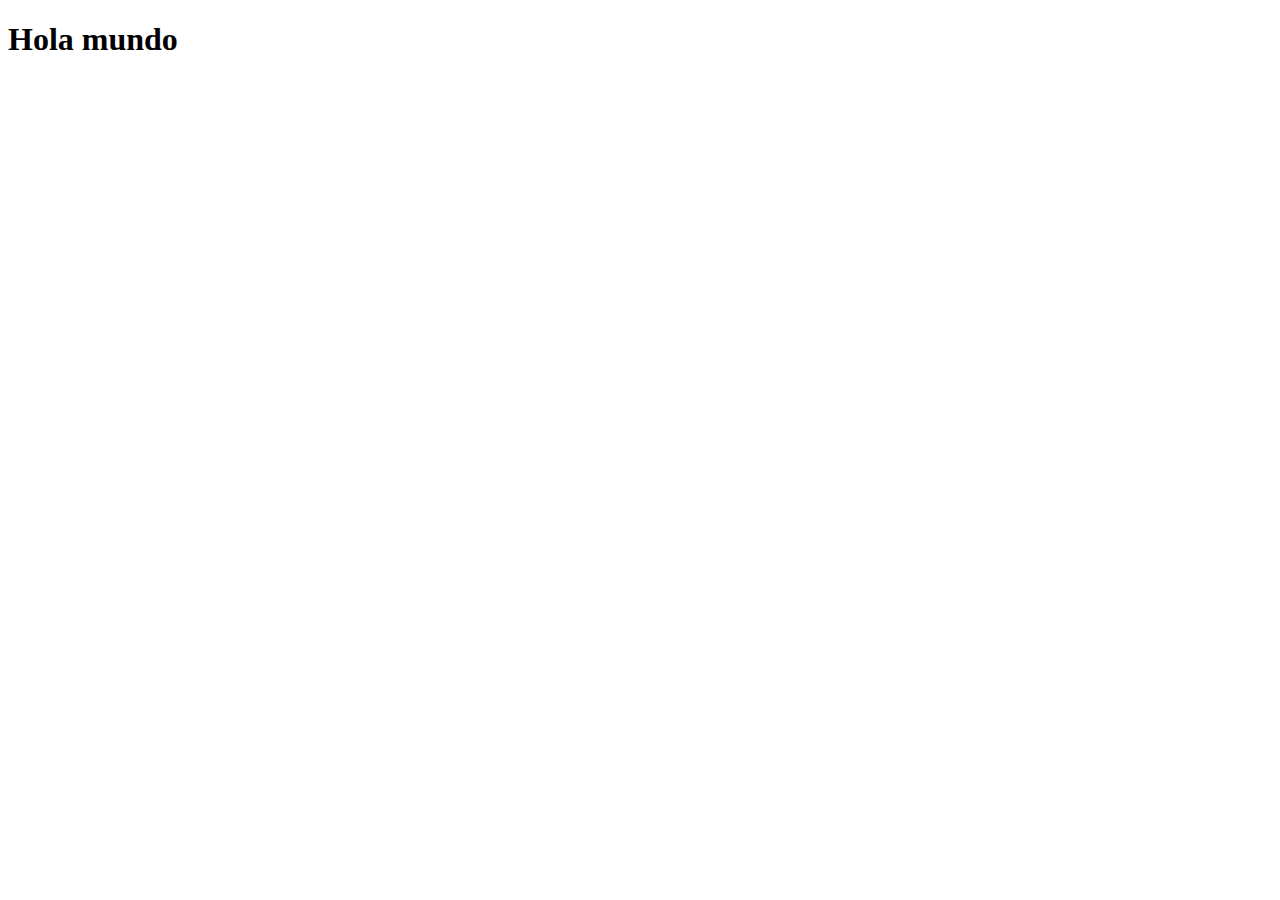
==== index.html @ a1fdc7c2 "Create index.html" ====
<!DOCTYPE html>
<html lang="en">
<head>
    <meta charset="UTF-8">
    <meta name="viewport" content="width=device-width, initial-scale=1.0">
    <title>Document</title>
</head>
<body>
    <h1>Hola mundo</h1>
</body>
</html>
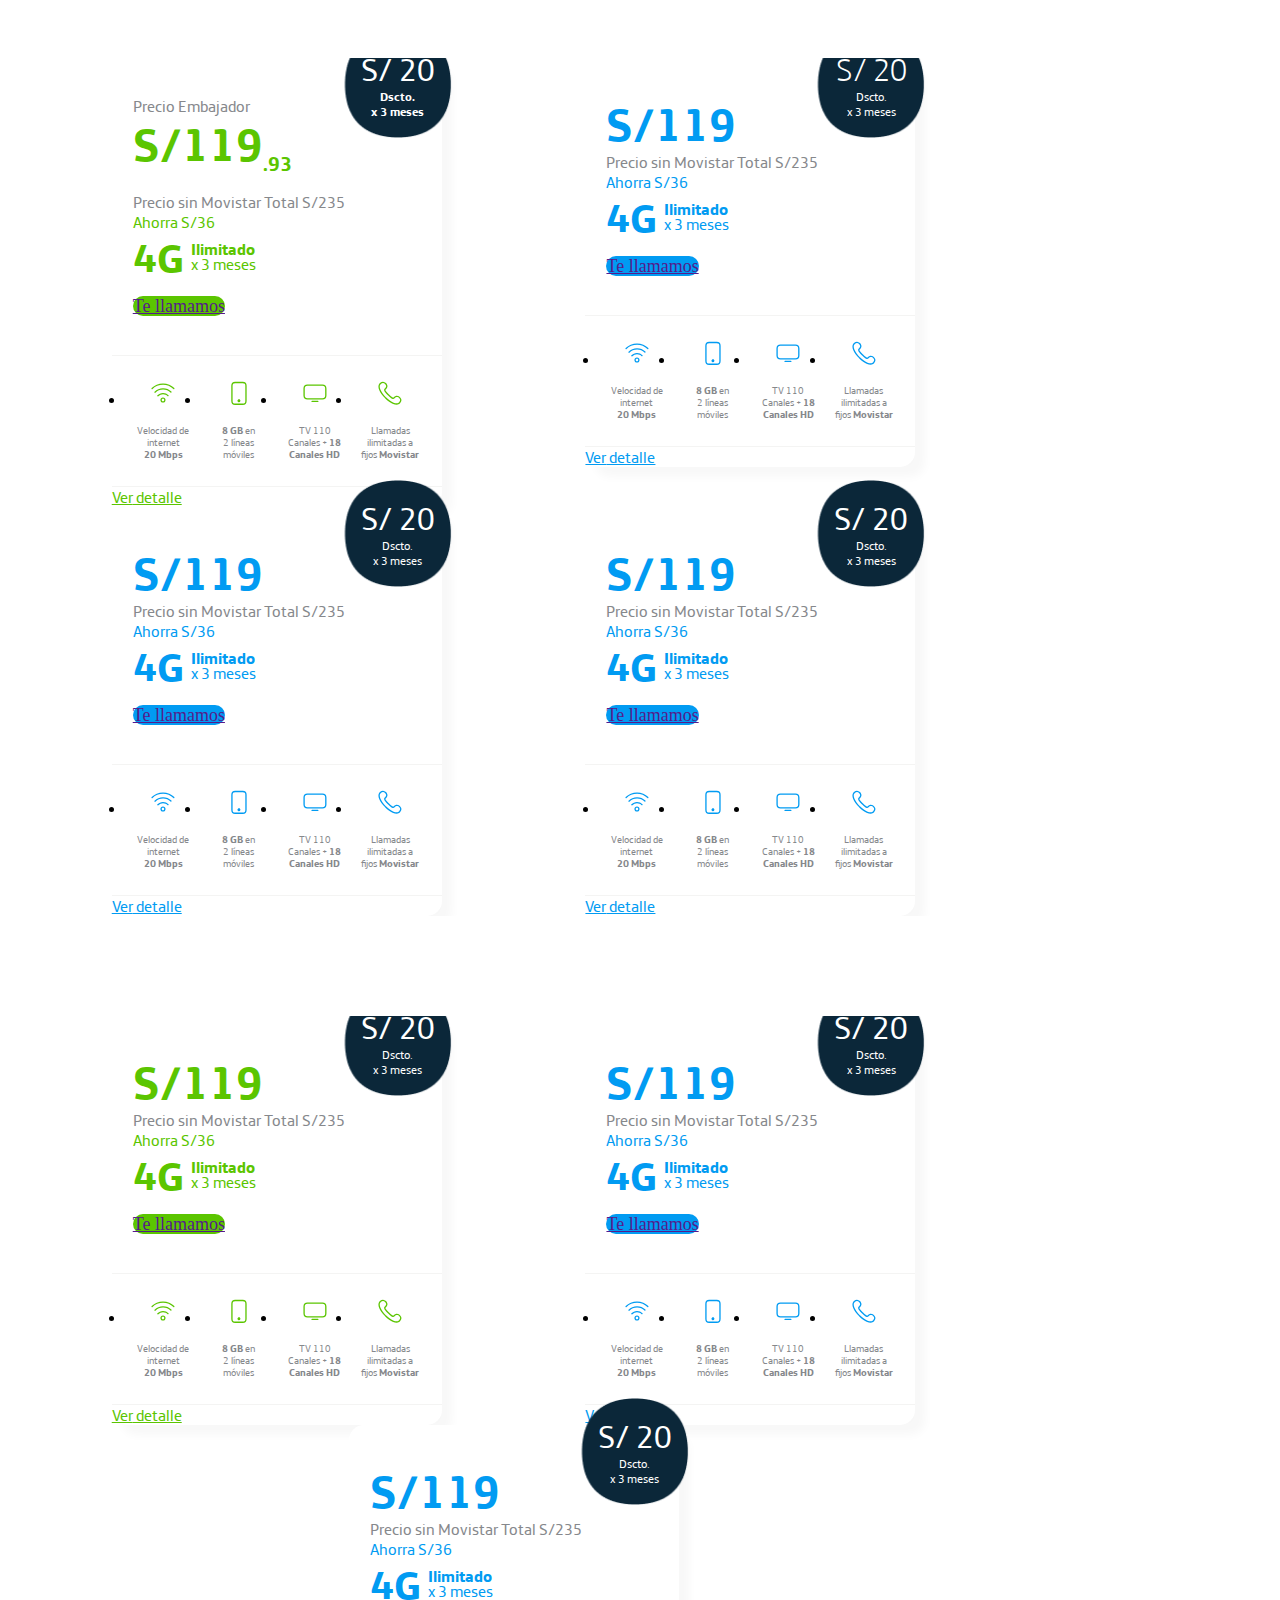
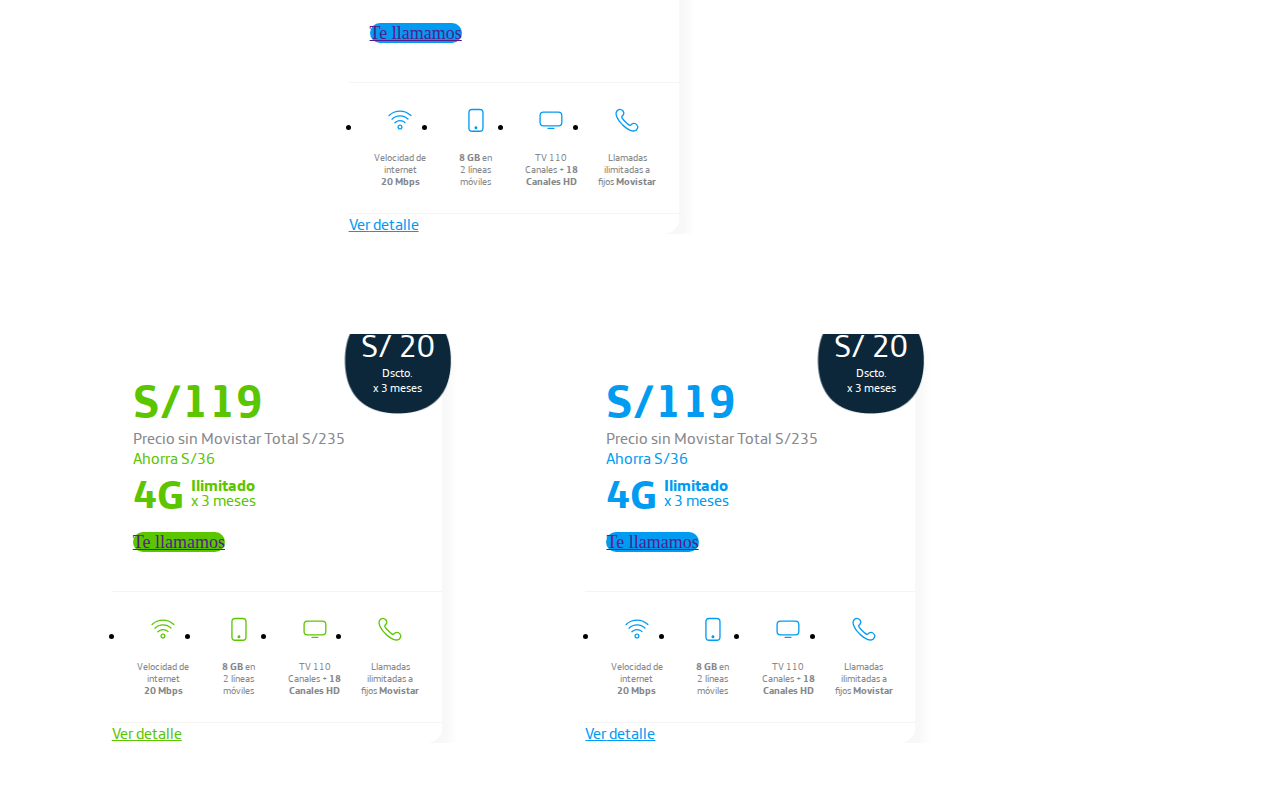
==== commit ef5eac49: "Add files via upload" ====
--- a/index.html
+++ b/index.html
@@ -1,11 +1,1327 @@
 <!DOCTYPE html>
-<html lang="en">
-<head>
-    <meta charset="UTF-8">
-    <meta name="viewport" content="width=device-width, initial-scale=1.0">
-    <title>Document</title>
-</head>
-<body>
-    <h1>Hola mundo</h1>
-</body>
-</html>
+<html class="aui" lang="en">
+    <head>
+        <title>Movistar / Beneficios Prepago </title>
+        <meta charset="utf-8">
+        <meta name="robots" content="noindex,nofollow">
+        <meta name="description" content="{page-description}">
+        <meta name="viewport" content="width=device-width, initial-scale=1">
+        <!--link(rel='apple-touch-icon' sizes="180x180" href='images/favicon/apple-touch-icon.png')-->
+        <!--link(rel='icon' type='image/png' sizes="32x32" href='images/favicon/favicon-32x32.png')-->
+        <!--link(rel='icon' type='image/png' sizes="16x16" href='images/favicon/favicon-16x16.png')-->
+        <!--link(rel='manifest' href='images/favicon/manifest.json')-->
+        <!--link(rel='mask-icon' href='images/favicon/safari-pinned-tab.svg' color='#4eb500')-->
+        <!--link(rel='shortcut icon' href='images/favicon/favicon.ico')-->
+        <!--meta(name='msapplication-TileColor' content='#4eb500')-->
+        <!--meta(name='msapplication-config' content='images/favicon/browserconfig.xml')-->
+        <!--meta(name='theme-color' content='#0044bd')-->
+        <link rel="stylesheet" href="https://www.movistar.com.pe/canalonline-peru-theme/css/aui.css">
+        <link rel="stylesheet" href="https://www.movistar.com.pe/canalonline-peru-theme/css/main.css">
+        <link rel="stylesheet" href="css/main.css">
+    </head>
+    <body class="movistar--blue">
+        <main>
+            <section class="plans">
+                <div class="container">
+                    <div class="plans__list">
+                        <div class="plan__item plan__item--recommend">
+                            <div class="container">
+                                <div class="plan__header">
+                                    <p class="information">Precio Embajador    </p>
+                                    <p class="price"><strong>S/119<sub>.93</sub></strong></p>
+                                    <p class="information">Precio sin Movistar Total S/235</p>
+                                    <p class="save">Ahorra S/36</p>
+                                    <div class="amount">
+                                        <p class="amount--network"><strong>4g</strong></p>
+                                        <p class="amount--time"><b>Ilimitado</b>x 3 meses</p>
+                                    </div><a class="btn" href="">Te llamamos</a>
+                                    <div class="discount">
+                                        <div class="container">
+                                            <p class="mount"><strong>S/ 20</strong></p>
+                                            <p class="description"><b>Dscto.</b></p>
+                                            <p class="description"><b>x 3 meses</b></p>
+                                        </div>
+                                    </div>
+                                </div>
+                                <div class="plan__body">
+                                    <ul class="benefit__list benefit__list--compress">
+                                        <li class="benefit__item">
+                                            <div class="item__icon"><span class="icon-plan_wifi">
+                                                    <svg>
+                                                        <use xlink:href="images/icons/icons.svg#icon-plan_wifi"></use>
+                                                    </svg></span></div>
+                                            <div class="item__description">
+                                                <p class="information">Velocidad de internet <br><b>20 Mbps</b></p>
+                                            </div>
+                                        </li>
+                                        <li class="benefit__item"> 
+                                            <div class="item__icon"><span class="icon-plan_mobile">
+                                                    <svg>
+                                                        <use xlink:href="images/icons/icons.svg#icon-plan_mobile"></use>
+                                                    </svg></span></div>
+                                            <div class="item__description">
+                                                <p class="information"><b>8 GB </b>en <br> 2 líneas móviles</p>
+                                            </div>
+                                        </li>
+                                        <li class="benefit__item"> 
+                                            <div class="item__icon"><span class="icon-plan_tv">
+                                                    <svg>
+                                                        <use xlink:href="images/icons/icons.svg#icon-plan_tv"></use>
+                                                    </svg></span></div>
+                                            <div class="item__description">
+                                                <p class="information">TV 110 Canales + <b>18 <br> Canales HD </b></p>
+                                            </div>
+                                        </li>
+                                        <li class="benefit__item"> 
+                                            <div class="item__icon"><span class="icon-plan_telefono">
+                                                    <svg>
+                                                        <use xlink:href="images/icons/icons.svg#icon-plan_telefono"></use>
+                                                    </svg></span></div>
+                                            <div class="item__description">
+                                                <p class="information">Llamadas ilimitadas a fijos <b>Movistar</b></p>
+                                            </div>
+                                        </li>
+                                    </ul>
+                                    <ul class="benefit__list benefit__list--complete">
+                                        <li class="benefit__item">
+                                            <div class="item__icon"><span class="icon-plan_wifi">
+                                                    <svg>
+                                                        <use xlink:href="images/icons/icons.svg#icon-plan_wifi"></use>
+                                                    </svg></span></div>
+                                            <div class="item__description"><span class="title">Velocidad de internet</span>
+                                                <p class="information"><b>20 Mbps</b></p>
+                                            </div>
+                                        </li>
+                                        <li class="benefit__item">
+                                            <div class="item__icon"><span class="icon-plan_wifi">
+                                                    <svg>
+                                                        <use xlink:href="images/icons/icons.svg#icon-plan_mobile"></use>
+                                                    </svg></span></div>
+                                            <div class="item__description"><span class="title">Líneas Móviles</span>
+                                                <p class="information"><b>8 GB </b>en 2 líneas</p>
+                                            </div>
+                                        </li>
+                                        <li class="benefit__item benefit__item--app">
+                                            <div class="container"><span class="app__title">Apps ilimitadas</span>
+                                                <ul class="app__list">
+                                                    <li class="app__item"><span class="icon-social_whatsapp">
+                                                            <svg>
+                                                                <use xlink:href="images/icons/icons.svg#icon-social_whatsapp"></use>
+                                                            </svg></span></li>
+                                                    <li class="app__item"><span class="icon-social_facebook">
+                                                            <svg>
+                                                                <use xlink:href="images/icons/icons.svg#icon-social_facebook"></use>
+                                                            </svg></span></li>
+                                                    <li class="app__item"><span class="icon-social_messenger">
+                                                            <svg>
+                                                                <use xlink:href="images/icons/icons.svg#icon-social_messenger"></use>
+                                                            </svg></span></li>
+                                                    <li class="app__item"><span class="icon-social_instagram">
+                                                            <svg>
+                                                                <use xlink:href="images/icons/icons.svg#icon-social_instagram"></use>
+                                                            </svg></span></li>
+                                                    <li class="app__item"><span class="icon-social_waze">
+                                                            <svg>
+                                                                <use xlink:href="images/icons/icons.svg#icon-social_waze"></use>
+                                                            </svg></span></li>
+                                                    <li class="app__item"><span class="icon-social_spotify">
+                                                            <svg>
+                                                                <use xlink:href="images/icons/icons.svg#icon-social_spotify"></use>
+                                                            </svg></span></li>
+                                                    <li class="app__item"><span class="icon-social_movplay">
+                                                            <svg>
+                                                                <use xlink:href="images/icons/icons.svg#icon-social_movplay"></use>
+                                                            </svg></span></li>
+                                                </ul>
+                                            </div>
+                                        </li>
+                                        <li class="benefit__item">
+                                            <div class="item__icon"><span class="icon">
+                                                    <svg>
+                                                        <use xlink:href="images/icons/icons.svg#icon-plan_tv"></use>
+                                                    </svg></span></div>
+                                            <div class="item__description"><span class="title">TV</span>
+                                                <p class="information"><b>110 Canales + 18 Canales HD</b></p>
+                                            </div>
+                                        </li>
+                                        <li class="benefit__item">
+                                            <div class="item__icon"><span class="icon">
+                                                    <svg>
+                                                        <use xlink:href="images/icons/icons.svg#icon-plan_telefono"></use>
+                                                    </svg></span></div>
+                                            <div class="item__description"><span class="title">Línea fija</span>
+                                                <p class="information"><b>Llamadas ilimitadas a fijos Movistar</b></p>
+                                            </div>
+                                        </li>
+                                        <li class="benefit__item benefit__item--exclusive">
+                                            <div class="container">
+                                                <p class="exclusive__title">Beneficios exclusivos</p>
+                                                <ul class="exclusive__list">
+                                                    <li class="exclusive__item"><img class="movistar-play" src="images/svgs/movistar-play.svg" alt="movistar-play"></li>
+                                                    <li class="exclusive__item"><img class="movistar-prix" src="images/svgs/movistar-prix.svg" alt="movistar-prix"></li>
+                                                </ul>
+                                            </div>
+                                        </li>
+                                    </ul>
+                                </div>
+                                <div class="plan__footer"><a class="btn-flat" href="#"> detalle<span class="icon-keyboard_arrow_down"></span></a></div>
+                            </div>
+                        </div>
+                        <div class="plan__item">
+                            <div class="container">
+                                <div class="plan__header">                   
+                                    <p class="price"><strong>S/119</strong></p>
+                                    <p class="information">Precio sin Movistar Total S/235</p>
+                                    <p class="save">Ahorra S/36</p>
+                                    <div class="amount">
+                                        <p class="amount--network"><strong>4g</strong></p>
+                                        <p class="amount--time"><b>Ilimitado</b>x 3 meses</p>
+                                    </div><a class="btn" href="">Te llamamos</a>
+                                    <div class="discount">
+                                        <div class="container">
+                                            <p class="mount">S/ 20</p>
+                                            <p class="description">Dscto.</p>
+                                            <p class="description">x 3 meses</p>
+                                        </div>
+                                    </div>
+                                </div>
+                                <div class="plan__body">
+                                    <ul class="benefit__list benefit__list--compress">
+                                        <li class="benefit__item">
+                                            <div class="item__icon"><span class="icon-plan_wifi">
+                                                    <svg>
+                                                        <use xlink:href="images/icons/icons.svg#icon-plan_wifi"></use>
+                                                    </svg></span></div>
+                                            <div class="item__description">
+                                                <p class="information">Velocidad de internet <br><b>20 Mbps</b></p>
+                                            </div>
+                                        </li>
+                                        <li class="benefit__item"> 
+                                            <div class="item__icon"><span class="icon-plan_mobile">
+                                                    <svg>
+                                                        <use xlink:href="images/icons/icons.svg#icon-plan_mobile"></use>
+                                                    </svg></span></div>
+                                            <div class="item__description">
+                                                <p class="information"><b>8 GB </b>en <br> 2 líneas móviles</p>
+                                            </div>
+                                        </li>
+                                        <li class="benefit__item"> 
+                                            <div class="item__icon"><span class="icon-plan_tv">
+                                                    <svg>
+                                                        <use xlink:href="images/icons/icons.svg#icon-plan_tv"></use>
+                                                    </svg></span></div>
+                                            <div class="item__description">
+                                                <p class="information">TV 110 Canales + <b>18 <br> Canales HD </b></p>
+                                            </div>
+                                        </li>
+                                        <li class="benefit__item"> 
+                                            <div class="item__icon"><span class="icon-plan_telefono">
+                                                    <svg>
+                                                        <use xlink:href="images/icons/icons.svg#icon-plan_telefono"></use>
+                                                    </svg></span></div>
+                                            <div class="item__description">
+                                                <p class="information">Llamadas ilimitadas a fijos <b>Movistar</b></p>
+                                            </div>
+                                        </li>
+                                    </ul>
+                                    <ul class="benefit__list benefit__list--complete">
+                                        <li class="benefit__item">
+                                            <div class="item__icon"><span class="icon-plan_wifi">
+                                                    <svg>
+                                                        <use xlink:href="images/icons/icons.svg#icon-plan_wifi"></use>
+                                                    </svg></span></div>
+                                            <div class="item__description"><span class="title">Velocidad de internet</span>
+                                                <p class="information"><b>20 Mbps</b></p>
+                                            </div>
+                                        </li>
+                                        <li class="benefit__item">
+                                            <div class="item__icon"><span class="icon-plan_wifi">
+                                                    <svg>
+                                                        <use xlink:href="images/icons/icons.svg#icon-plan_mobile"></use>
+                                                    </svg></span></div>
+                                            <div class="item__description"><span class="title">Líneas Móviles</span>
+                                                <p class="information"><b>8 GB </b>en 2 líneas</p>
+                                            </div>
+                                        </li>
+                                        <li class="benefit__item benefit__item--app">
+                                            <div class="container"><span class="app__title">Apps ilimitadas</span>
+                                                <ul class="app__list">
+                                                    <li class="app__item"><span class="icon-social_whatsapp">
+                                                            <svg>
+                                                                <use xlink:href="images/icons/icons.svg#icon-social_whatsapp"></use>
+                                                            </svg></span></li>
+                                                    <li class="app__item"><span class="icon-social_facebook">
+                                                            <svg>
+                                                                <use xlink:href="images/icons/icons.svg#icon-social_facebook"></use>
+                                                            </svg></span></li>
+                                                    <li class="app__item"><span class="icon-social_messenger">
+                                                            <svg>
+                                                                <use xlink:href="images/icons/icons.svg#icon-social_messenger"></use>
+                                                            </svg></span></li>
+                                                    <li class="app__item"><span class="icon-social_instagram">
+                                                            <svg>
+                                                                <use xlink:href="images/icons/icons.svg#icon-social_instagram"></use>
+                                                            </svg></span></li>
+                                                    <li class="app__item"><span class="icon-social_waze">
+                                                            <svg>
+                                                                <use xlink:href="images/icons/icons.svg#icon-social_waze"></use>
+                                                            </svg></span></li>
+                                                    <li class="app__item"><span class="icon-social_spotify">
+                                                            <svg>
+                                                                <use xlink:href="images/icons/icons.svg#icon-social_spotify"></use>
+                                                            </svg></span></li>
+                                                    <li class="app__item"><span class="icon-social_movplay">
+                                                            <svg>
+                                                                <use xlink:href="images/icons/icons.svg#icon-social_movplay"></use>
+                                                            </svg></span></li>
+                                                </ul>
+                                            </div>
+                                        </li>
+                                        <li class="benefit__item">
+                                            <div class="item__icon"><span class="icon">
+                                                    <svg>
+                                                        <use xlink:href="images/icons/icons.svg#icon-plan_tv"></use>
+                                                    </svg></span></div>
+                                            <div class="item__description"><span class="title">TV</span>
+                                                <p class="information"><b>110 Canales + 18 Canales HD</b></p>
+                                            </div>
+                                        </li>
+                                        <li class="benefit__item">
+                                            <div class="item__icon"><span class="icon">
+                                                    <svg>
+                                                        <use xlink:href="images/icons/icons.svg#icon-plan_telefono"></use>
+                                                    </svg></span></div>
+                                            <div class="item__description"><span class="title">Línea fija</span>
+                                                <p class="information"><b>Llamadas ilimitadas a fijos Movistar</b></p>
+                                            </div>
+                                        </li>
+                                        <li class="benefit__item benefit__item--exclusive">
+                                            <div class="container">
+                                                <p class="exclusive__title">Beneficios exclusivos</p>
+                                                <ul class="exclusive__list">
+                                                    <li class="exclusive__item"><img class="movistar-play" src="images/svgs/movistar-play.svg" alt="movistar-play"></li>
+                                                    <li class="exclusive__item"><img class="movistar-prix" src="images/svgs/movistar-prix.svg" alt="movistar-prix"></li>
+                                                </ul>
+                                            </div>
+                                        </li>
+                                    </ul>
+                                </div>
+                                <div class="plan__footer"><a class="btn-flat" href="#"> detalle<span class="icon-keyboard_arrow_down"></span></a></div>
+                            </div>
+                        </div>
+                        <div class="plan__item">
+                            <div class="container">
+                                <div class="plan__header">                   
+                                    <p class="price"><strong>S/119</strong></p>
+                                    <p class="information">Precio sin Movistar Total S/235</p>
+                                    <p class="save">Ahorra S/36</p>
+                                    <div class="amount">
+                                        <p class="amount--network"><strong>4g</strong></p>
+                                        <p class="amount--time"><b>Ilimitado</b>x 3 meses</p>
+                                    </div><a class="btn" href="">Te llamamos</a>
+                                    <div class="discount">
+                                        <div class="container">
+                                            <p class="mount"><strong>S/ 20</strong></p>
+                                            <p class="description">Dscto.</p>
+                                            <p class="description">x 3 meses</p>
+                                        </div>
+                                    </div>
+                                </div>
+                                <div class="plan__body">
+                                    <ul class="benefit__list benefit__list--compress">
+                                        <li class="benefit__item">
+                                            <div class="item__icon"><span class="icon-plan_wifi">
+                                                    <svg>
+                                                        <use xlink:href="images/icons/icons.svg#icon-plan_wifi"></use>
+                                                    </svg></span></div>
+                                            <div class="item__description">
+                                                <p class="information">Velocidad de internet <br><b>20 Mbps</b></p>
+                                            </div>
+                                        </li>
+                                        <li class="benefit__item"> 
+                                            <div class="item__icon"><span class="icon-plan_mobile">
+                                                    <svg>
+                                                        <use xlink:href="images/icons/icons.svg#icon-plan_mobile"></use>
+                                                    </svg></span></div>
+                                            <div class="item__description">
+                                                <p class="information"><b>8 GB </b>en <br> 2 líneas móviles</p>
+                                            </div>
+                                        </li>
+                                        <li class="benefit__item"> 
+                                            <div class="item__icon"><span class="icon-plan_tv">
+                                                    <svg>
+                                                        <use xlink:href="images/icons/icons.svg#icon-plan_tv"></use>
+                                                    </svg></span></div>
+                                            <div class="item__description">
+                                                <p class="information">TV 110 Canales + <b>18 <br> Canales HD </b></p>
+                                            </div>
+                                        </li>
+                                        <li class="benefit__item"> 
+                                            <div class="item__icon"><span class="icon-plan_telefono">
+                                                    <svg>
+                                                        <use xlink:href="images/icons/icons.svg#icon-plan_telefono"></use>
+                                                    </svg></span></div>
+                                            <div class="item__description">
+                                                <p class="information">Llamadas ilimitadas a fijos <b>Movistar</b></p>
+                                            </div>
+                                        </li>
+                                    </ul>
+                                    <ul class="benefit__list benefit__list--complete">
+                                        <li class="benefit__item">
+                                            <div class="item__icon"><span class="icon-plan_wifi">
+                                                    <svg>
+                                                        <use xlink:href="images/icons/icons.svg#icon-plan_wifi"></use>
+                                                    </svg></span></div>
+                                            <div class="item__description"><span class="title">Velocidad de internet</span>
+                                                <p class="information"><b>20 Mbps</b></p>
+                                            </div>
+                                        </li>
+                                        <li class="benefit__item">
+                                            <div class="item__icon"><span class="icon-plan_wifi">
+                                                    <svg>
+                                                        <use xlink:href="images/icons/icons.svg#icon-plan_mobile"></use>
+                                                    </svg></span></div>
+                                            <div class="item__description"><span class="title">Líneas Móviles</span>
+                                                <p class="information"><b>8 GB </b>en 2 líneas</p>
+                                            </div>
+                                        </li>
+                                        <li class="benefit__item benefit__item--app">
+                                            <div class="container"><span class="app__title">Apps ilimitadas</span>
+                                                <ul class="app__list">
+                                                    <li class="app__item"><span class="icon-social_whatsapp">
+                                                            <svg>
+                                                                <use xlink:href="images/icons/icons.svg#icon-social_whatsapp"></use>
+                                                            </svg></span></li>
+                                                    <li class="app__item"><span class="icon-social_facebook">
+                                                            <svg>
+                                                                <use xlink:href="images/icons/icons.svg#icon-social_facebook"></use>
+                                                            </svg></span></li>
+                                                    <li class="app__item"><span class="icon-social_messenger">
+                                                            <svg>
+                                                                <use xlink:href="images/icons/icons.svg#icon-social_messenger"></use>
+                                                            </svg></span></li>
+                                                    <li class="app__item"><span class="icon-social_instagram">
+                                                            <svg>
+                                                                <use xlink:href="images/icons/icons.svg#icon-social_instagram"></use>
+                                                            </svg></span></li>
+                                                    <li class="app__item"><span class="icon-social_waze">
+                                                            <svg>
+                                                                <use xlink:href="images/icons/icons.svg#icon-social_waze"></use>
+                                                            </svg></span></li>
+                                                    <li class="app__item"><span class="icon-social_spotify">
+                                                            <svg>
+                                                                <use xlink:href="images/icons/icons.svg#icon-social_spotify"></use>
+                                                            </svg></span></li>
+                                                    <li class="app__item"><span class="icon-social_movplay">
+                                                            <svg>
+                                                                <use xlink:href="images/icons/icons.svg#icon-social_movplay"></use>
+                                                            </svg></span></li>
+                                                </ul>
+                                            </div>
+                                        </li>
+                                        <li class="benefit__item">
+                                            <div class="item__icon"><span class="icon">
+                                                    <svg>
+                                                        <use xlink:href="images/icons/icons.svg#icon-plan_tv"></use>
+                                                    </svg></span></div>
+                                            <div class="item__description"><span class="title">TV</span>
+                                                <p class="information"><b>110 Canales + 18 Canales HD</b></p>
+                                            </div>
+                                        </li>
+                                        <li class="benefit__item">
+                                            <div class="item__icon"><span class="icon">
+                                                    <svg>
+                                                        <use xlink:href="images/icons/icons.svg#icon-plan_telefono"></use>
+                                                    </svg></span></div>
+                                            <div class="item__description"><span class="title">Línea fija</span>
+                                                <p class="information"><b>Llamadas ilimitadas a fijos Movistar</b></p>
+                                            </div>
+                                        </li>
+                                        <li class="benefit__item benefit__item--exclusive">
+                                            <div class="container">
+                                                <p class="exclusive__title">Beneficios exclusivos</p>
+                                                <ul class="exclusive__list">
+                                                    <li class="exclusive__item"><img class="movistar-play" src="images/svgs/movistar-play.svg" alt="movistar-play"></li>
+                                                    <li class="exclusive__item"><img class="movistar-prix" src="images/svgs/movistar-prix.svg" alt="movistar-prix"></li>
+                                                </ul>
+                                            </div>
+                                        </li>
+                                    </ul>
+                                </div>
+                                <div class="plan__footer"><a class="btn-flat" href="#"> detalle<span class="icon-keyboard_arrow_down"></span></a></div>
+                            </div>
+                        </div>
+                        <div class="plan__item">
+                            <div class="container">
+                                <div class="plan__header">                   
+                                    <p class="price"><strong>S/119</strong></p>
+                                    <p class="information">Precio sin Movistar Total S/235</p>
+                                    <p class="save">Ahorra S/36</p>
+                                    <div class="amount">
+                                        <p class="amount--network"><strong>4g</strong></p>
+                                        <p class="amount--time"><b>Ilimitado</b>x 3 meses</p>
+                                    </div><a class="btn" href="">Te llamamos</a>
+                                    <div class="discount">
+                                        <div class="container">
+                                            <p class="mount"><strong>S/ 20</strong></p>
+                                            <p class="description">Dscto.</p>
+                                            <p class="description">x 3 meses</p>
+                                        </div>
+                                    </div>
+                                </div>
+                                <div class="plan__body">
+                                    <ul class="benefit__list benefit__list--compress">
+                                        <li class="benefit__item">
+                                            <div class="item__icon"><span class="icon-plan_wifi">
+                                                    <svg>
+                                                        <use xlink:href="images/icons/icons.svg#icon-plan_wifi"></use>
+                                                    </svg></span></div>
+                                            <div class="item__description">
+                                                <p class="information">Velocidad de internet <br><b>20 Mbps</b></p>
+                                            </div>
+                                        </li>
+                                        <li class="benefit__item"> 
+                                            <div class="item__icon"><span class="icon-plan_mobile">
+                                                    <svg>
+                                                        <use xlink:href="images/icons/icons.svg#icon-plan_mobile"></use>
+                                                    </svg></span></div>
+                                            <div class="item__description">
+                                                <p class="information"><b>8 GB </b>en <br> 2 líneas móviles</p>
+                                            </div>
+                                        </li>
+                                        <li class="benefit__item"> 
+                                            <div class="item__icon"><span class="icon-plan_tv">
+                                                    <svg>
+                                                        <use xlink:href="images/icons/icons.svg#icon-plan_tv"></use>
+                                                    </svg></span></div>
+                                            <div class="item__description">
+                                                <p class="information">TV 110 Canales + <b>18 <br> Canales HD </b></p>
+                                            </div>
+                                        </li>
+                                        <li class="benefit__item"> 
+                                            <div class="item__icon"><span class="icon-plan_telefono">
+                                                    <svg>
+                                                        <use xlink:href="images/icons/icons.svg#icon-plan_telefono"></use>
+                                                    </svg></span></div>
+                                            <div class="item__description">
+                                                <p class="information">Llamadas ilimitadas a fijos <b>Movistar</b></p>
+                                            </div>
+                                        </li>
+                                    </ul>
+                                    <ul class="benefit__list benefit__list--complete">
+                                        <li class="benefit__item">
+                                            <div class="item__icon"><span class="icon-plan_wifi">
+                                                    <svg>
+                                                        <use xlink:href="images/icons/icons.svg#icon-plan_wifi"></use>
+                                                    </svg></span></div>
+                                            <div class="item__description"><span class="title">Velocidad de internet</span>
+                                                <p class="information"><b>20 Mbps</b></p>
+                                            </div>
+                                        </li>
+                                        <li class="benefit__item">
+                                            <div class="item__icon"><span class="icon-plan_wifi">
+                                                    <svg>
+                                                        <use xlink:href="images/icons/icons.svg#icon-plan_mobile"></use>
+                                                    </svg></span></div>
+                                            <div class="item__description"><span class="title">Líneas Móviles</span>
+                                                <p class="information"><b>8 GB </b>en 2 líneas</p>
+                                            </div>
+                                        </li>
+                                        <li class="benefit__item benefit__item--app">
+                                            <div class="container"><span class="app__title">Apps ilimitadas</span>
+                                                <ul class="app__list">
+                                                    <li class="app__item"><span class="icon-social_whatsapp">
+                                                            <svg>
+                                                                <use xlink:href="images/icons/icons.svg#icon-social_whatsapp"></use>
+                                                            </svg></span></li>
+                                                    <li class="app__item"><span class="icon-social_facebook">
+                                                            <svg>
+                                                                <use xlink:href="images/icons/icons.svg#icon-social_facebook"></use>
+                                                            </svg></span></li>
+                                                    <li class="app__item"><span class="icon-social_messenger">
+                                                            <svg>
+                                                                <use xlink:href="images/icons/icons.svg#icon-social_messenger"></use>
+                                                            </svg></span></li>
+                                                    <li class="app__item"><span class="icon-social_instagram">
+                                                            <svg>
+                                                                <use xlink:href="images/icons/icons.svg#icon-social_instagram"></use>
+                                                            </svg></span></li>
+                                                    <li class="app__item"><span class="icon-social_waze">
+                                                            <svg>
+                                                                <use xlink:href="images/icons/icons.svg#icon-social_waze"></use>
+                                                            </svg></span></li>
+                                                    <li class="app__item"><span class="icon-social_spotify">
+                                                            <svg>
+                                                                <use xlink:href="images/icons/icons.svg#icon-social_spotify"></use>
+                                                            </svg></span></li>
+                                                    <li class="app__item"><span class="icon-social_movplay">
+                                                            <svg>
+                                                                <use xlink:href="images/icons/icons.svg#icon-social_movplay"></use>
+                                                            </svg></span></li>
+                                                </ul>
+                                            </div>
+                                        </li>
+                                        <li class="benefit__item">
+                                            <div class="item__icon"><span class="icon">
+                                                    <svg>
+                                                        <use xlink:href="images/icons/icons.svg#icon-plan_tv"></use>
+                                                    </svg></span></div>
+                                            <div class="item__description"><span class="title">TV</span>
+                                                <p class="information"><b>110 Canales + 18 Canales HD</b></p>
+                                            </div>
+                                        </li>
+                                        <li class="benefit__item">
+                                            <div class="item__icon"><span class="icon">
+                                                    <svg>
+                                                        <use xlink:href="images/icons/icons.svg#icon-plan_telefono"></use>
+                                                    </svg></span></div>
+                                            <div class="item__description"><span class="title">Línea fija</span>
+                                                <p class="information"><b>Llamadas ilimitadas a fijos Movistar</b></p>
+                                            </div>
+                                        </li>
+                                        <li class="benefit__item benefit__item--exclusive">
+                                            <div class="container">
+                                                <p class="exclusive__title">Beneficios exclusivos</p>
+                                                <ul class="exclusive__list">
+                                                    <li class="exclusive__item"><img class="movistar-play" src="images/svgs/movistar-play.svg" alt="movistar-play"></li>
+                                                    <li class="exclusive__item"><img class="movistar-prix" src="images/svgs/movistar-prix.svg" alt="movistar-prix"></li>
+                                                </ul>
+                                            </div>
+                                        </li>
+                                    </ul>
+                                </div>
+                                <div class="plan__footer"><a class="btn-flat" href="#"> detalle<span class="icon-keyboard_arrow_down"></span></a></div>
+                            </div>
+                        </div>
+                    </div>
+                </div>
+            </section>
+            <section class="plans">
+                <div class="container">
+                    <div class="plans__list">
+                        <div class="plan__item plan__item--recommend">
+                            <div class="container">
+                                <div class="plan__header">                   
+                                    <p class="price"><strong>S/119</strong></p>
+                                    <p class="information">Precio sin Movistar Total S/235</p>
+                                    <p class="save">Ahorra S/36</p>
+                                    <div class="amount">
+                                        <p class="amount--network"><strong>4g</strong></p>
+                                        <p class="amount--time"><b>Ilimitado</b>x 3 meses</p>
+                                    </div><a class="btn" href="">Te llamamos</a>
+                                    <div class="discount">
+                                        <div class="container">
+                                            <p class="mount"><strong>S/ 20</strong></p>
+                                            <p class="description">Dscto.</p>
+                                            <p class="description">x 3 meses</p>
+                                        </div>
+                                    </div>
+                                </div>
+                                <div class="plan__body">
+                                    <ul class="benefit__list benefit__list--compress">
+                                        <li class="benefit__item">
+                                            <div class="item__icon"><span class="icon-plan_wifi">
+                                                    <svg>
+                                                        <use xlink:href="images/icons/icons.svg#icon-plan_wifi"></use>
+                                                    </svg></span></div>
+                                            <div class="item__description">
+                                                <p class="information">Velocidad de internet <br><b>20 Mbps</b></p>
+                                            </div>
+                                        </li>
+                                        <li class="benefit__item"> 
+                                            <div class="item__icon"><span class="icon-plan_mobile">
+                                                    <svg>
+                                                        <use xlink:href="images/icons/icons.svg#icon-plan_mobile"></use>
+                                                    </svg></span></div>
+                                            <div class="item__description">
+                                                <p class="information"><b>8 GB </b>en <br> 2 líneas móviles</p>
+                                            </div>
+                                        </li>
+                                        <li class="benefit__item"> 
+                                            <div class="item__icon"><span class="icon-plan_tv">
+                                                    <svg>
+                                                        <use xlink:href="images/icons/icons.svg#icon-plan_tv"></use>
+                                                    </svg></span></div>
+                                            <div class="item__description">
+                                                <p class="information">TV 110 Canales + <b>18 <br> Canales HD </b></p>
+                                            </div>
+                                        </li>
+                                        <li class="benefit__item"> 
+                                            <div class="item__icon"><span class="icon-plan_telefono">
+                                                    <svg>
+                                                        <use xlink:href="images/icons/icons.svg#icon-plan_telefono"></use>
+                                                    </svg></span></div>
+                                            <div class="item__description">
+                                                <p class="information">Llamadas ilimitadas a fijos <b>Movistar</b></p>
+                                            </div>
+                                        </li>
+                                    </ul>
+                                    <ul class="benefit__list benefit__list--complete">
+                                        <li class="benefit__item">
+                                            <div class="item__icon"><span class="icon-plan_wifi">
+                                                    <svg>
+                                                        <use xlink:href="images/icons/icons.svg#icon-plan_wifi"></use>
+                                                    </svg></span></div>
+                                            <div class="item__description"><span class="title">Velocidad de internet</span>
+                                                <p class="information"><b>20 Mbps</b></p>
+                                            </div>
+                                        </li>
+                                        <li class="benefit__item">
+                                            <div class="item__icon"><span class="icon-plan_wifi">
+                                                    <svg>
+                                                        <use xlink:href="images/icons/icons.svg#icon-plan_mobile"></use>
+                                                    </svg></span></div>
+                                            <div class="item__description"><span class="title">Líneas Móviles</span>
+                                                <p class="information"><b>8 GB </b>en 2 líneas</p>
+                                            </div>
+                                        </li>
+                                        <li class="benefit__item benefit__item--app">
+                                            <div class="container"><span class="app__title">Apps ilimitadas</span>
+                                                <ul class="app__list">
+                                                    <li class="app__item"><span class="icon-social_whatsapp">
+                                                            <svg>
+                                                                <use xlink:href="images/icons/icons.svg#icon-social_whatsapp"></use>
+                                                            </svg></span></li>
+                                                    <li class="app__item"><span class="icon-social_facebook">
+                                                            <svg>
+                                                                <use xlink:href="images/icons/icons.svg#icon-social_facebook"></use>
+                                                            </svg></span></li>
+                                                    <li class="app__item"><span class="icon-social_messenger">
+                                                            <svg>
+                                                                <use xlink:href="images/icons/icons.svg#icon-social_messenger"></use>
+                                                            </svg></span></li>
+                                                    <li class="app__item"><span class="icon-social_instagram">
+                                                            <svg>
+                                                                <use xlink:href="images/icons/icons.svg#icon-social_instagram"></use>
+                                                            </svg></span></li>
+                                                    <li class="app__item"><span class="icon-social_waze">
+                                                            <svg>
+                                                                <use xlink:href="images/icons/icons.svg#icon-social_waze"></use>
+                                                            </svg></span></li>
+                                                    <li class="app__item"><span class="icon-social_spotify">
+                                                            <svg>
+                                                                <use xlink:href="images/icons/icons.svg#icon-social_spotify"></use>
+                                                            </svg></span></li>
+                                                    <li class="app__item"><span class="icon-social_movplay">
+                                                            <svg>
+                                                                <use xlink:href="images/icons/icons.svg#icon-social_movplay"></use>
+                                                            </svg></span></li>
+                                                </ul>
+                                            </div>
+                                        </li>
+                                        <li class="benefit__item">
+                                            <div class="item__icon"><span class="icon">
+                                                    <svg>
+                                                        <use xlink:href="images/icons/icons.svg#icon-plan_tv"></use>
+                                                    </svg></span></div>
+                                            <div class="item__description"><span class="title">TV</span>
+                                                <p class="information"><b>110 Canales + 18 Canales HD</b></p>
+                                            </div>
+                                        </li>
+                                        <li class="benefit__item">
+                                            <div class="item__icon"><span class="icon">
+                                                    <svg>
+                                                        <use xlink:href="images/icons/icons.svg#icon-plan_telefono"></use>
+                                                    </svg></span></div>
+                                            <div class="item__description"><span class="title">Línea fija</span>
+                                                <p class="information"><b>Llamadas ilimitadas a fijos Movistar</b></p>
+                                            </div>
+                                        </li>
+                                        <li class="benefit__item benefit__item--exclusive">
+                                            <div class="container">
+                                                <p class="exclusive__title">Beneficios exclusivos</p>
+                                                <ul class="exclusive__list">
+                                                    <li class="exclusive__item"><img class="movistar-play" src="images/svgs/movistar-play.svg" alt="movistar-play"></li>
+                                                    <li class="exclusive__item"><img class="movistar-prix" src="images/svgs/movistar-prix.svg" alt="movistar-prix"></li>
+                                                </ul>
+                                            </div>
+                                        </li>
+                                    </ul>
+                                </div>
+                                <div class="plan__footer"><a class="btn-flat" href="#"> detalle<span class="icon-keyboard_arrow_down"></span></a></div>
+                            </div>
+                        </div>
+                        <div class="plan__item">
+                            <div class="container">
+                                <div class="plan__header">                   
+                                    <p class="price"><strong>S/119</strong></p>
+                                    <p class="information">Precio sin Movistar Total S/235</p>
+                                    <p class="save">Ahorra S/36</p>
+                                    <div class="amount">
+                                        <p class="amount--network"><strong>4g</strong></p>
+                                        <p class="amount--time"><b>Ilimitado</b>x 3 meses</p>
+                                    </div><a class="btn" href="">Te llamamos</a>
+                                    <div class="discount">
+                                        <div class="container">
+                                            <p class="mount"><strong>S/ 20</strong></p>
+                                            <p class="description">Dscto.</p>
+                                            <p class="description">x 3 meses</p>
+                                        </div>
+                                    </div>
+                                </div>
+                                <div class="plan__body">
+                                    <ul class="benefit__list benefit__list--compress">
+                                        <li class="benefit__item">
+                                            <div class="item__icon"><span class="icon-plan_wifi">
+                                                    <svg>
+                                                        <use xlink:href="images/icons/icons.svg#icon-plan_wifi"></use>
+                                                    </svg></span></div>
+                                            <div class="item__description">
+                                                <p class="information">Velocidad de internet <br><b>20 Mbps</b></p>
+                                            </div>
+                                        </li>
+                                        <li class="benefit__item"> 
+                                            <div class="item__icon"><span class="icon-plan_mobile">
+                                                    <svg>
+                                                        <use xlink:href="images/icons/icons.svg#icon-plan_mobile"></use>
+                                                    </svg></span></div>
+                                            <div class="item__description">
+                                                <p class="information"><b>8 GB </b>en <br> 2 líneas móviles</p>
+                                            </div>
+                                        </li>
+                                        <li class="benefit__item"> 
+                                            <div class="item__icon"><span class="icon-plan_tv">
+                                                    <svg>
+                                                        <use xlink:href="images/icons/icons.svg#icon-plan_tv"></use>
+                                                    </svg></span></div>
+                                            <div class="item__description">
+                                                <p class="information">TV 110 Canales + <b>18 <br> Canales HD </b></p>
+                                            </div>
+                                        </li>
+                                        <li class="benefit__item"> 
+                                            <div class="item__icon"><span class="icon-plan_telefono">
+                                                    <svg>
+                                                        <use xlink:href="images/icons/icons.svg#icon-plan_telefono"></use>
+                                                    </svg></span></div>
+                                            <div class="item__description">
+                                                <p class="information">Llamadas ilimitadas a fijos <b>Movistar</b></p>
+                                            </div>
+                                        </li>
+                                    </ul>
+                                    <ul class="benefit__list benefit__list--complete">
+                                        <li class="benefit__item">
+                                            <div class="item__icon"><span class="icon-plan_wifi">
+                                                    <svg>
+                                                        <use xlink:href="images/icons/icons.svg#icon-plan_wifi"></use>
+                                                    </svg></span></div>
+                                            <div class="item__description"><span class="title">Velocidad de internet</span>
+                                                <p class="information"><b>20 Mbps</b></p>
+                                            </div>
+                                        </li>
+                                        <li class="benefit__item">
+                                            <div class="item__icon"><span class="icon-plan_wifi">
+                                                    <svg>
+                                                        <use xlink:href="images/icons/icons.svg#icon-plan_mobile"></use>
+                                                    </svg></span></div>
+                                            <div class="item__description"><span class="title">Líneas Móviles</span>
+                                                <p class="information"><b>8 GB </b>en 2 líneas</p>
+                                            </div>
+                                        </li>
+                                        <li class="benefit__item benefit__item--app">
+                                            <div class="container"><span class="app__title">Apps ilimitadas</span>
+                                                <ul class="app__list">
+                                                    <li class="app__item"><span class="icon-social_whatsapp">
+                                                            <svg>
+                                                                <use xlink:href="images/icons/icons.svg#icon-social_whatsapp"></use>
+                                                            </svg></span></li>
+                                                    <li class="app__item"><span class="icon-social_facebook">
+                                                            <svg>
+                                                                <use xlink:href="images/icons/icons.svg#icon-social_facebook"></use>
+                                                            </svg></span></li>
+                                                    <li class="app__item"><span class="icon-social_messenger">
+                                                            <svg>
+                                                                <use xlink:href="images/icons/icons.svg#icon-social_messenger"></use>
+                                                            </svg></span></li>
+                                                    <li class="app__item"><span class="icon-social_instagram">
+                                                            <svg>
+                                                                <use xlink:href="images/icons/icons.svg#icon-social_instagram"></use>
+                                                            </svg></span></li>
+                                                    <li class="app__item"><span class="icon-social_waze">
+                                                            <svg>
+                                                                <use xlink:href="images/icons/icons.svg#icon-social_waze"></use>
+                                                            </svg></span></li>
+                                                    <li class="app__item"><span class="icon-social_spotify">
+                                                            <svg>
+                                                                <use xlink:href="images/icons/icons.svg#icon-social_spotify"></use>
+                                                            </svg></span></li>
+                                                    <li class="app__item"><span class="icon-social_movplay">
+                                                            <svg>
+                                                                <use xlink:href="images/icons/icons.svg#icon-social_movplay"></use>
+                                                            </svg></span></li>
+                                                </ul>
+                                            </div>
+                                        </li>
+                                        <li class="benefit__item">
+                                            <div class="item__icon"><span class="icon">
+                                                    <svg>
+                                                        <use xlink:href="images/icons/icons.svg#icon-plan_tv"></use>
+                                                    </svg></span></div>
+                                            <div class="item__description"><span class="title">TV</span>
+                                                <p class="information"><b>110 Canales + 18 Canales HD</b></p>
+                                            </div>
+                                        </li>
+                                        <li class="benefit__item">
+                                            <div class="item__icon"><span class="icon">
+                                                    <svg>
+                                                        <use xlink:href="images/icons/icons.svg#icon-plan_telefono"></use>
+                                                    </svg></span></div>
+                                            <div class="item__description"><span class="title">Línea fija</span>
+                                                <p class="information"><b>Llamadas ilimitadas a fijos Movistar</b></p>
+                                            </div>
+                                        </li>
+                                        <li class="benefit__item benefit__item--exclusive">
+                                            <div class="container">
+                                                <p class="exclusive__title">Beneficios exclusivos</p>
+                                                <ul class="exclusive__list">
+                                                    <li class="exclusive__item"><img class="movistar-play" src="images/svgs/movistar-play.svg" alt="movistar-play"></li>
+                                                    <li class="exclusive__item"><img class="movistar-prix" src="images/svgs/movistar-prix.svg" alt="movistar-prix"></li>
+                                                </ul>
+                                            </div>
+                                        </li>
+                                    </ul>
+                                </div>
+                                <div class="plan__footer"><a class="btn-flat" href="#"> detalle<span class="icon-keyboard_arrow_down"></span></a></div>
+                            </div>
+                        </div>
+                        <div class="plan__item">
+                            <div class="container">
+                                <div class="plan__header">                   
+                                    <p class="price"><strong>S/119</strong></p>
+                                    <p class="information">Precio sin Movistar Total S/235</p>
+                                    <p class="save">Ahorra S/36</p>
+                                    <div class="amount">
+                                        <p class="amount--network"><strong>4g</strong></p>
+                                        <p class="amount--time"><b>Ilimitado</b>x 3 meses</p>
+                                    </div><a class="btn" href="">Te llamamos</a>
+                                    <div class="discount">
+                                        <div class="container">
+                                            <p class="mount"><strong>S/ 20</strong></p>
+                                            <p class="description">Dscto.</p>
+                                            <p class="description">x 3 meses</p>
+                                        </div>
+                                    </div>
+                                </div>
+                                <div class="plan__body">
+                                    <ul class="benefit__list benefit__list--compress">
+                                        <li class="benefit__item">
+                                            <div class="item__icon"><span class="icon-plan_wifi">
+                                                    <svg>
+                                                        <use xlink:href="images/icons/icons.svg#icon-plan_wifi"></use>
+                                                    </svg></span></div>
+                                            <div class="item__description">
+                                                <p class="information">Velocidad de internet <br><b>20 Mbps</b></p>
+                                            </div>
+                                        </li>
+                                        <li class="benefit__item"> 
+                                            <div class="item__icon"><span class="icon-plan_mobile">
+                                                    <svg>
+                                                        <use xlink:href="images/icons/icons.svg#icon-plan_mobile"></use>
+                                                    </svg></span></div>
+                                            <div class="item__description">
+                                                <p class="information"><b>8 GB </b>en <br> 2 líneas móviles</p>
+                                            </div>
+                                        </li>
+                                        <li class="benefit__item"> 
+                                            <div class="item__icon"><span class="icon-plan_tv">
+                                                    <svg>
+                                                        <use xlink:href="images/icons/icons.svg#icon-plan_tv"></use>
+                                                    </svg></span></div>
+                                            <div class="item__description">
+                                                <p class="information">TV 110 Canales + <b>18 <br> Canales HD </b></p>
+                                            </div>
+                                        </li>
+                                        <li class="benefit__item"> 
+                                            <div class="item__icon"><span class="icon-plan_telefono">
+                                                    <svg>
+                                                        <use xlink:href="images/icons/icons.svg#icon-plan_telefono"></use>
+                                                    </svg></span></div>
+                                            <div class="item__description">
+                                                <p class="information">Llamadas ilimitadas a fijos <b>Movistar</b></p>
+                                            </div>
+                                        </li>
+                                    </ul>
+                                    <ul class="benefit__list benefit__list--complete">
+                                        <li class="benefit__item">
+                                            <div class="item__icon"><span class="icon-plan_wifi">
+                                                    <svg>
+                                                        <use xlink:href="images/icons/icons.svg#icon-plan_wifi"></use>
+                                                    </svg></span></div>
+                                            <div class="item__description"><span class="title">Velocidad de internet</span>
+                                                <p class="information"><b>20 Mbps</b></p>
+                                            </div>
+                                        </li>
+                                        <li class="benefit__item">
+                                            <div class="item__icon"><span class="icon-plan_wifi">
+                                                    <svg>
+                                                        <use xlink:href="images/icons/icons.svg#icon-plan_mobile"></use>
+                                                    </svg></span></div>
+                                            <div class="item__description"><span class="title">Líneas Móviles</span>
+                                                <p class="information"><b>8 GB </b>en 2 líneas</p>
+                                            </div>
+                                        </li>
+                                        <li class="benefit__item benefit__item--app">
+                                            <div class="container"><span class="app__title">Apps ilimitadas</span>
+                                                <ul class="app__list">
+                                                    <li class="app__item"><span class="icon-social_whatsapp">
+                                                            <svg>
+                                                                <use xlink:href="images/icons/icons.svg#icon-social_whatsapp"></use>
+                                                            </svg></span></li>
+                                                    <li class="app__item"><span class="icon-social_facebook">
+                                                            <svg>
+                                                                <use xlink:href="images/icons/icons.svg#icon-social_facebook"></use>
+                                                            </svg></span></li>
+                                                    <li class="app__item"><span class="icon-social_messenger">
+                                                            <svg>
+                                                                <use xlink:href="images/icons/icons.svg#icon-social_messenger"></use>
+                                                            </svg></span></li>
+                                                    <li class="app__item"><span class="icon-social_instagram">
+                                                            <svg>
+                                                                <use xlink:href="images/icons/icons.svg#icon-social_instagram"></use>
+                                                            </svg></span></li>
+                                                    <li class="app__item"><span class="icon-social_waze">
+                                                            <svg>
+                                                                <use xlink:href="images/icons/icons.svg#icon-social_waze"></use>
+                                                            </svg></span></li>
+                                                    <li class="app__item"><span class="icon-social_spotify">
+                                                            <svg>
+                                                                <use xlink:href="images/icons/icons.svg#icon-social_spotify"></use>
+                                                            </svg></span></li>
+                                                    <li class="app__item"><span class="icon-social_movplay">
+                                                            <svg>
+                                                                <use xlink:href="images/icons/icons.svg#icon-social_movplay"></use>
+                                                            </svg></span></li>
+                                                </ul>
+                                            </div>
+                                        </li>
+                                        <li class="benefit__item">
+                                            <div class="item__icon"><span class="icon">
+                                                    <svg>
+                                                        <use xlink:href="images/icons/icons.svg#icon-plan_tv"></use>
+                                                    </svg></span></div>
+                                            <div class="item__description"><span class="title">TV</span>
+                                                <p class="information"><b>110 Canales + 18 Canales HD</b></p>
+                                            </div>
+                                        </li>
+                                        <li class="benefit__item">
+                                            <div class="item__icon"><span class="icon">
+                                                    <svg>
+                                                        <use xlink:href="images/icons/icons.svg#icon-plan_telefono"></use>
+                                                    </svg></span></div>
+                                            <div class="item__description"><span class="title">Línea fija</span>
+                                                <p class="information"><b>Llamadas ilimitadas a fijos Movistar</b></p>
+                                            </div>
+                                        </li>
+                                        <li class="benefit__item benefit__item--exclusive">
+                                            <div class="container">
+                                                <p class="exclusive__title">Beneficios exclusivos</p>
+                                                <ul class="exclusive__list">
+                                                    <li class="exclusive__item"><img class="movistar-play" src="images/svgs/movistar-play.svg" alt="movistar-play"></li>
+                                                    <li class="exclusive__item"><img class="movistar-prix" src="images/svgs/movistar-prix.svg" alt="movistar-prix"></li>
+                                                </ul>
+                                            </div>
+                                        </li>
+                                    </ul>
+                                </div>
+                                <div class="plan__footer"><a class="btn-flat" href="#"> detalle<span class="icon-keyboard_arrow_down"></span></a></div>
+                            </div>
+                        </div>
+                    </div>
+                </div>
+            </section>
+            <section class="plans">
+                <div class="container">
+                    <div class="plans__list">
+                        <div class="plan__item plan__item--recommend">
+                            <div class="container">
+                                <div class="plan__header">                   
+                                    <p class="price"><strong>S/119</strong></p>
+                                    <p class="information">Precio sin Movistar Total S/235</p>
+                                    <p class="save">Ahorra S/36</p>
+                                    <div class="amount">
+                                        <p class="amount--network"><strong>4g</strong></p>
+                                        <p class="amount--time"><b>Ilimitado</b>x 3 meses</p>
+                                    </div><a class="btn" href="">Te llamamos</a>
+                                    <div class="discount">
+                                        <div class="container">
+                                            <p class="mount"><strong>S/ 20</strong></p>
+                                            <p class="description">Dscto.</p>
+                                            <p class="description">x 3 meses</p>
+                                        </div>
+                                    </div>
+                                </div>
+                                <div class="plan__body">
+                                    <ul class="benefit__list benefit__list--compress">
+                                        <li class="benefit__item">
+                                            <div class="item__icon"><span class="icon-plan_wifi">
+                                                    <svg>
+                                                        <use xlink:href="images/icons/icons.svg#icon-plan_wifi"></use>
+                                                    </svg></span></div>
+                                            <div class="item__description">
+                                                <p class="information">Velocidad de internet <br><b>20 Mbps</b></p>
+                                            </div>
+                                        </li>
+                                        <li class="benefit__item"> 
+                                            <div class="item__icon"><span class="icon-plan_mobile">
+                                                    <svg>
+                                                        <use xlink:href="images/icons/icons.svg#icon-plan_mobile"></use>
+                                                    </svg></span></div>
+                                            <div class="item__description">
+                                                <p class="information"><b>8 GB </b>en <br> 2 líneas móviles</p>
+                                            </div>
+                                        </li>
+                                        <li class="benefit__item"> 
+                                            <div class="item__icon"><span class="icon-plan_tv">
+                                                    <svg>
+                                                        <use xlink:href="images/icons/icons.svg#icon-plan_tv"></use>
+                                                    </svg></span></div>
+                                            <div class="item__description">
+                                                <p class="information">TV 110 Canales + <b>18 <br> Canales HD </b></p>
+                                            </div>
+                                        </li>
+                                        <li class="benefit__item"> 
+                                            <div class="item__icon"><span class="icon-plan_telefono">
+                                                    <svg>
+                                                        <use xlink:href="images/icons/icons.svg#icon-plan_telefono"></use>
+                                                    </svg></span></div>
+                                            <div class="item__description">
+                                                <p class="information">Llamadas ilimitadas a fijos <b>Movistar</b></p>
+                                            </div>
+                                        </li>
+                                    </ul>
+                                    <ul class="benefit__list benefit__list--complete">
+                                        <li class="benefit__item">
+                                            <div class="item__icon"><span class="icon-plan_wifi">
+                                                    <svg>
+                                                        <use xlink:href="images/icons/icons.svg#icon-plan_wifi"></use>
+                                                    </svg></span></div>
+                                            <div class="item__description"><span class="title">Velocidad de internet</span>
+                                                <p class="information"><b>20 Mbps</b></p>
+                                            </div>
+                                        </li>
+                                        <li class="benefit__item">
+                                            <div class="item__icon"><span class="icon-plan_wifi">
+                                                    <svg>
+                                                        <use xlink:href="images/icons/icons.svg#icon-plan_mobile"></use>
+                                                    </svg></span></div>
+                                            <div class="item__description"><span class="title">Líneas Móviles</span>
+                                                <p class="information"><b>8 GB </b>en 2 líneas</p>
+                                            </div>
+                                        </li>
+                                        <li class="benefit__item benefit__item--app">
+                                            <div class="container"><span class="app__title">Apps ilimitadas</span>
+                                                <ul class="app__list">
+                                                    <li class="app__item"><span class="icon-social_whatsapp">
+                                                            <svg>
+                                                                <use xlink:href="images/icons/icons.svg#icon-social_whatsapp"></use>
+                                                            </svg></span></li>
+                                                    <li class="app__item"><span class="icon-social_facebook">
+                                                            <svg>
+                                                                <use xlink:href="images/icons/icons.svg#icon-social_facebook"></use>
+                                                            </svg></span></li>
+                                                    <li class="app__item"><span class="icon-social_messenger">
+                                                            <svg>
+                                                                <use xlink:href="images/icons/icons.svg#icon-social_messenger"></use>
+                                                            </svg></span></li>
+                                                    <li class="app__item"><span class="icon-social_instagram">
+                                                            <svg>
+                                                                <use xlink:href="images/icons/icons.svg#icon-social_instagram"></use>
+                                                            </svg></span></li>
+                                                    <li class="app__item"><span class="icon-social_waze">
+                                                            <svg>
+                                                                <use xlink:href="images/icons/icons.svg#icon-social_waze"></use>
+                                                            </svg></span></li>
+                                                    <li class="app__item"><span class="icon-social_spotify">
+                                                            <svg>
+                                                                <use xlink:href="images/icons/icons.svg#icon-social_spotify"></use>
+                                                            </svg></span></li>
+                                                    <li class="app__item"><span class="icon-social_movplay">
+                                                            <svg>
+                                                                <use xlink:href="images/icons/icons.svg#icon-social_movplay"></use>
+                                                            </svg></span></li>
+                                                </ul>
+                                            </div>
+                                        </li>
+                                        <li class="benefit__item">
+                                            <div class="item__icon"><span class="icon">
+                                                    <svg>
+                                                        <use xlink:href="images/icons/icons.svg#icon-plan_tv"></use>
+                                                    </svg></span></div>
+                                            <div class="item__description"><span class="title">TV</span>
+                                                <p class="information"><b>110 Canales + 18 Canales HD</b></p>
+                                            </div>
+                                        </li>
+                                        <li class="benefit__item">
+                                            <div class="item__icon"><span class="icon">
+                                                    <svg>
+                                                        <use xlink:href="images/icons/icons.svg#icon-plan_telefono"></use>
+                                                    </svg></span></div>
+                                            <div class="item__description"><span class="title">Línea fija</span>
+                                                <p class="information"><b>Llamadas ilimitadas a fijos Movistar</b></p>
+                                            </div>
+                                        </li>
+                                        <li class="benefit__item benefit__item--exclusive">
+                                            <div class="container">
+                                                <p class="exclusive__title">Beneficios exclusivos</p>
+                                                <ul class="exclusive__list">
+                                                    <li class="exclusive__item"><img class="movistar-play" src="images/svgs/movistar-play.svg" alt="movistar-play"></li>
+                                                    <li class="exclusive__item"><img class="movistar-prix" src="images/svgs/movistar-prix.svg" alt="movistar-prix"></li>
+                                                </ul>
+                                            </div>
+                                        </li>
+                                    </ul>
+                                </div>
+                                <div class="plan__footer"><a class="btn-flat" href="#"> detalle<span class="icon-keyboard_arrow_down"></span></a></div>
+                            </div>
+                        </div>
+                        <div class="plan__item">
+                            <div class="container">
+                                <div class="plan__header">                   
+                                    <p class="price"><strong>S/119</strong></p>
+                                    <p class="information">Precio sin Movistar Total S/235</p>
+                                    <p class="save">Ahorra S/36</p>
+                                    <div class="amount">
+                                        <p class="amount--network"><strong>4g</strong></p>
+                                        <p class="amount--time"><b>Ilimitado</b>x 3 meses</p>
+                                    </div><a class="btn" href="">Te llamamos</a>
+                                    <div class="discount">
+                                        <div class="container">
+                                            <p class="mount"><strong>S/ 20</strong></p>
+                                            <p class="description">Dscto.</p>
+                                            <p class="description">x 3 meses</p>
+                                        </div>
+                                    </div>
+                                </div>
+                                <div class="plan__body">
+                                    <ul class="benefit__list benefit__list--compress">
+                                        <li class="benefit__item">
+                                            <div class="item__icon"><span class="icon-plan_wifi">
+                                                    <svg>
+                                                        <use xlink:href="images/icons/icons.svg#icon-plan_wifi"></use>
+                                                    </svg></span></div>
+                                            <div class="item__description">
+                                                <p class="information">Velocidad de internet <br><b>20 Mbps</b></p>
+                                            </div>
+                                        </li>
+                                        <li class="benefit__item"> 
+                                            <div class="item__icon"><span class="icon-plan_mobile">
+                                                    <svg>
+                                                        <use xlink:href="images/icons/icons.svg#icon-plan_mobile"></use>
+                                                    </svg></span></div>
+                                            <div class="item__description">
+                                                <p class="information"><b>8 GB </b>en <br> 2 líneas móviles</p>
+                                            </div>
+                                        </li>
+                                        <li class="benefit__item"> 
+                                            <div class="item__icon"><span class="icon-plan_tv">
+                                                    <svg>
+                                                        <use xlink:href="images/icons/icons.svg#icon-plan_tv"></use>
+                                                    </svg></span></div>
+                                            <div class="item__description">
+                                                <p class="information">TV 110 Canales + <b>18 <br> Canales HD </b></p>
+                                            </div>
+                                        </li>
+                                        <li class="benefit__item"> 
+                                            <div class="item__icon"><span class="icon-plan_telefono">
+                                                    <svg>
+                                                        <use xlink:href="images/icons/icons.svg#icon-plan_telefono"></use>
+                                                    </svg></span></div>
+                                            <div class="item__description">
+                                                <p class="information">Llamadas ilimitadas a fijos <b>Movistar</b></p>
+                                            </div>
+                                        </li>
+                                    </ul>
+                                    <ul class="benefit__list benefit__list--complete">
+                                        <li class="benefit__item">
+                                            <div class="item__icon"><span class="icon-plan_wifi">
+                                                    <svg>
+                                                        <use xlink:href="images/icons/icons.svg#icon-plan_wifi"></use>
+                                                    </svg></span></div>
+                                            <div class="item__description"><span class="title">Velocidad de internet</span>
+                                                <p class="information"><b>20 Mbps</b></p>
+                                            </div>
+                                        </li>
+                                        <li class="benefit__item">
+                                            <div class="item__icon"><span class="icon-plan_wifi">
+                                                    <svg>
+                                                        <use xlink:href="images/icons/icons.svg#icon-plan_mobile"></use>
+                                                    </svg></span></div>
+                                            <div class="item__description"><span class="title">Líneas Móviles</span>
+                                                <p class="information"><b>8 GB </b>en 2 líneas</p>
+                                            </div>
+                                        </li>
+                                        <li class="benefit__item benefit__item--app">
+                                            <div class="container"><span class="app__title">Apps ilimitadas</span>
+                                                <ul class="app__list">
+                                                    <li class="app__item"><span class="icon-social_whatsapp">
+                                                            <svg>
+                                                                <use xlink:href="images/icons/icons.svg#icon-social_whatsapp"></use>
+                                                            </svg></span></li>
+                                                    <li class="app__item"><span class="icon-social_facebook">
+                                                            <svg>
+                                                                <use xlink:href="images/icons/icons.svg#icon-social_facebook"></use>
+                                                            </svg></span></li>
+                                                    <li class="app__item"><span class="icon-social_messenger">
+                                                            <svg>
+                                                                <use xlink:href="images/icons/icons.svg#icon-social_messenger"></use>
+                                                            </svg></span></li>
+                                                    <li class="app__item"><span class="icon-social_instagram">
+                                                            <svg>
+                                                                <use xlink:href="images/icons/icons.svg#icon-social_instagram"></use>
+                                                            </svg></span></li>
+                                                    <li class="app__item"><span class="icon-social_waze">
+                                                            <svg>
+                                                                <use xlink:href="images/icons/icons.svg#icon-social_waze"></use>
+                                                            </svg></span></li>
+                                                    <li class="app__item"><span class="icon-social_spotify">
+                                                            <svg>
+                                                                <use xlink:href="images/icons/icons.svg#icon-social_spotify"></use>
+                                                            </svg></span></li>
+                                                    <li class="app__item"><span class="icon-social_movplay">
+                                                            <svg>
+                                                                <use xlink:href="images/icons/icons.svg#icon-social_movplay"></use>
+                                                            </svg></span></li>
+                                                </ul>
+                                            </div>
+                                        </li>
+                                        <li class="benefit__item">
+                                            <div class="item__icon"><span class="icon">
+                                                    <svg>
+                                                        <use xlink:href="images/icons/icons.svg#icon-plan_tv"></use>
+                                                    </svg></span></div>
+                                            <div class="item__description"><span class="title">TV</span>
+                                                <p class="information"><b>110 Canales + 18 Canales HD</b></p>
+                                            </div>
+                                        </li>
+                                        <li class="benefit__item">
+                                            <div class="item__icon"><span class="icon">
+                                                    <svg>
+                                                        <use xlink:href="images/icons/icons.svg#icon-plan_telefono"></use>
+                                                    </svg></span></div>
+                                            <div class="item__description"><span class="title">Línea fija</span>
+                                                <p class="information"><b>Llamadas ilimitadas a fijos Movistar</b></p>
+                                            </div>
+                                        </li>
+                                        <li class="benefit__item benefit__item--exclusive">
+                                            <div class="container">
+                                                <p class="exclusive__title">Beneficios exclusivos</p>
+                                                <ul class="exclusive__list">
+                                                    <li class="exclusive__item"><img class="movistar-play" src="images/svgs/movistar-play.svg" alt="movistar-play"></li>
+                                                    <li class="exclusive__item"><img class="movistar-prix" src="images/svgs/movistar-prix.svg" alt="movistar-prix"></li>
+                                                </ul>
+                                            </div>
+                                        </li>
+                                    </ul>
+                                </div>
+                                <div class="plan__footer"><a class="btn-flat" href="#"> detalle<span class="icon-keyboard_arrow_down"></span></a></div>
+                            </div>
+                        </div>
+                    </div>
+                </div>
+            </section>
+        </main>
+        <script src="https://code.jquery.com/jquery-1.11.3.js"></script>
+        <script src="https://www.movistar.com.pe/canalonline-peru-theme/js/min/footer.js"></script>
+        <script src="js/swiper.min.js"></script>
+        <script src="js/main.js"></script>
+    </body>
+</html>--- a/css/main.css
+++ b/css/main.css
@@ -0,0 +1,2 @@
+@charset "UTF-8";:root{--swiper-theme-color:#007aff}.swiper-container{margin-left:auto;margin-right:auto;position:relative;overflow:hidden;list-style:none;padding:0;z-index:1}.swiper-container-vertical>.swiper-wrapper{-ms-flex-direction:column;flex-direction:column}.swiper-wrapper{position:relative;width:100%;height:100%;z-index:1;display:-ms-flexbox;display:flex;transition-property:transform;box-sizing:content-box}.swiper-container-android .swiper-slide,.swiper-wrapper{transform:translate3d(0,0,0)}.swiper-container-multirow>.swiper-wrapper{-ms-flex-wrap:wrap;flex-wrap:wrap}.swiper-container-multirow-column>.swiper-wrapper{-ms-flex-wrap:wrap;flex-wrap:wrap;-ms-flex-direction:column;flex-direction:column}.swiper-container-free-mode>.swiper-wrapper{transition-timing-function:ease-out;margin:0 auto}.swiper-slide{-ms-flex-negative:0;flex-shrink:0;width:100%;height:100%;position:relative;transition-property:transform}.swiper-slide-invisible-blank{visibility:hidden}.swiper-container-autoheight,.swiper-container-autoheight .swiper-slide{height:auto}.swiper-container-autoheight .swiper-wrapper{-ms-flex-align:start;align-items:flex-start;transition-property:transform,height}.swiper-container-3d{perspective:1200px}.swiper-container-3d .swiper-cube-shadow,.swiper-container-3d .swiper-slide,.swiper-container-3d .swiper-slide-shadow-bottom,.swiper-container-3d .swiper-slide-shadow-left,.swiper-container-3d .swiper-slide-shadow-right,.swiper-container-3d .swiper-slide-shadow-top,.swiper-container-3d .swiper-wrapper{transform-style:preserve-3d}.swiper-container-3d .swiper-slide-shadow-bottom,.swiper-container-3d .swiper-slide-shadow-left,.swiper-container-3d .swiper-slide-shadow-right,.swiper-container-3d .swiper-slide-shadow-top{position:absolute;left:0;top:0;width:100%;height:100%;pointer-events:none;z-index:10}.swiper-container-3d .swiper-slide-shadow-left{background-image:linear-gradient(to left,rgba(0,0,0,.5),rgba(0,0,0,0))}.swiper-container-3d .swiper-slide-shadow-right{background-image:linear-gradient(to right,rgba(0,0,0,.5),rgba(0,0,0,0))}.swiper-container-3d .swiper-slide-shadow-top{background-image:linear-gradient(to top,rgba(0,0,0,.5),rgba(0,0,0,0))}.swiper-container-3d .swiper-slide-shadow-bottom{background-image:linear-gradient(to bottom,rgba(0,0,0,.5),rgba(0,0,0,0))}.swiper-container-css-mode>.swiper-wrapper{overflow:auto;scrollbar-width:none;-ms-overflow-style:none}.swiper-container-css-mode>.swiper-wrapper::-webkit-scrollbar{display:none}.swiper-container-css-mode>.swiper-wrapper>.swiper-slide{scroll-snap-align:start start}.swiper-container-horizontal.swiper-container-css-mode>.swiper-wrapper{-ms-scroll-snap-type:x mandatory;scroll-snap-type:x mandatory}.swiper-container-vertical.swiper-container-css-mode>.swiper-wrapper{-ms-scroll-snap-type:y mandatory;scroll-snap-type:y mandatory}:root{--swiper-navigation-size:44px}.swiper-button-next,.swiper-button-prev{position:absolute;top:50%;width:calc(var(--swiper-navigation-size)/ 44 * 27);height:var(--swiper-navigation-size);margin-top:calc(-1 * var(--swiper-navigation-size)/ 2);z-index:10;cursor:pointer;display:-ms-flexbox;display:flex;-ms-flex-align:center;align-items:center;-ms-flex-pack:center;justify-content:center;color:var(--swiper-navigation-color,var(--swiper-theme-color))}.swiper-button-next.swiper-button-disabled,.swiper-button-prev.swiper-button-disabled{opacity:.35;cursor:auto;pointer-events:none}.swiper-button-next:after,.swiper-button-prev:after{font-family:icomoon!important;font-size:35px;text-transform:none!important;letter-spacing:0;text-transform:none;font-variant:initial;line-height:1}.swiper-button-prev,.swiper-container-rtl .swiper-button-next{left:0;right:auto}.swiper-button-prev:after,.swiper-container-rtl .swiper-button-next:after{content:"\e314"}.swiper-button-next,.swiper-container-rtl .swiper-button-prev{right:0;left:auto}.swiper-button-next:after,.swiper-container-rtl .swiper-button-prev:after{content:"\e315"}.swiper-button-next.swiper-button-white,.swiper-button-prev.swiper-button-white{--swiper-navigation-color:#ffffff}.swiper-button-next.swiper-button-black,.swiper-button-prev.swiper-button-black{--swiper-navigation-color:#000000}.swiper-button-lock{display:none}.swiper-pagination{position:absolute;text-align:center;transition:.3s opacity;transform:translate3d(0,0,0);z-index:10}.swiper-pagination.swiper-pagination-hidden{opacity:0}.swiper-container-horizontal>.swiper-pagination-bullets,.swiper-pagination-custom,.swiper-pagination-fraction{bottom:10px;left:0;width:100%}.swiper-pagination-bullets-dynamic{overflow:hidden;font-size:0}.swiper-pagination-bullets-dynamic .swiper-pagination-bullet{transform:scale(.33);position:relative}.swiper-pagination-bullets-dynamic .swiper-pagination-bullet-active{transform:scale(1)}.swiper-pagination-bullets-dynamic .swiper-pagination-bullet-active-main{transform:scale(1)}.swiper-pagination-bullets-dynamic .swiper-pagination-bullet-active-prev{transform:scale(.66)}.swiper-pagination-bullets-dynamic .swiper-pagination-bullet-active-prev-prev{transform:scale(.33)}.swiper-pagination-bullets-dynamic .swiper-pagination-bullet-active-next{transform:scale(.66)}.swiper-pagination-bullets-dynamic .swiper-pagination-bullet-active-next-next{transform:scale(.33)}.swiper-pagination-bullet{width:8px;height:8px;display:inline-block;border-radius:100%;background:#000;opacity:.2}button.swiper-pagination-bullet{border:none;margin:0;padding:0;box-shadow:none;appearance:none}.swiper-pagination-clickable .swiper-pagination-bullet{cursor:pointer}.swiper-pagination-bullet-active{opacity:1;background:var(--swiper-pagination-color,var(--swiper-theme-color))}.swiper-container-vertical>.swiper-pagination-bullets{right:10px;top:50%;transform:translate3d(0,-50%,0)}.swiper-container-vertical>.swiper-pagination-bullets .swiper-pagination-bullet{margin:6px 0;display:block}.swiper-container-vertical>.swiper-pagination-bullets.swiper-pagination-bullets-dynamic{top:50%;transform:translateY(-50%);width:8px}.swiper-container-vertical>.swiper-pagination-bullets.swiper-pagination-bullets-dynamic .swiper-pagination-bullet{display:inline-block;transition:.2s transform,.2s top}.swiper-container-horizontal>.swiper-pagination-bullets .swiper-pagination-bullet{margin:0 4px}.swiper-container-horizontal>.swiper-pagination-bullets.swiper-pagination-bullets-dynamic{left:50%;transform:translateX(-50%);white-space:nowrap}.swiper-container-horizontal>.swiper-pagination-bullets.swiper-pagination-bullets-dynamic .swiper-pagination-bullet{transition:.2s transform,.2s left}.swiper-container-horizontal.swiper-container-rtl>.swiper-pagination-bullets-dynamic .swiper-pagination-bullet{transition:.2s transform,.2s right}.swiper-pagination-progressbar{background:rgba(0,0,0,.25);position:absolute}.swiper-pagination-progressbar .swiper-pagination-progressbar-fill{background:var(--swiper-pagination-color,var(--swiper-theme-color));position:absolute;left:0;top:0;width:100%;height:100%;transform:scale(0);transform-origin:left top}.swiper-container-rtl .swiper-pagination-progressbar .swiper-pagination-progressbar-fill{transform-origin:right top}.swiper-container-horizontal>.swiper-pagination-progressbar,.swiper-container-vertical>.swiper-pagination-progressbar.swiper-pagination-progressbar-opposite{width:100%;height:4px;left:0;top:0}.swiper-container-horizontal>.swiper-pagination-progressbar.swiper-pagination-progressbar-opposite,.swiper-container-vertical>.swiper-pagination-progressbar{width:4px;height:100%;left:0;top:0}.swiper-pagination-white{--swiper-pagination-color:#ffffff}.swiper-pagination-black{--swiper-pagination-color:#000000}.swiper-pagination-lock{display:none}.swiper-scrollbar{border-radius:10px;position:relative;-ms-touch-action:none;background:rgba(0,0,0,.1)}.swiper-container-horizontal>.swiper-scrollbar{position:absolute;left:1%;bottom:3px;z-index:50;height:5px;width:98%}.swiper-container-vertical>.swiper-scrollbar{position:absolute;right:3px;top:1%;z-index:50;width:5px;height:98%}.swiper-scrollbar-drag{height:100%;width:100%;position:relative;background:rgba(0,0,0,.5);border-radius:10px;left:0;top:0}.swiper-scrollbar-cursor-drag{cursor:move}.swiper-scrollbar-lock{display:none}.swiper-zoom-container{width:100%;height:100%;display:-ms-flexbox;display:flex;-ms-flex-pack:center;justify-content:center;-ms-flex-align:center;align-items:center;text-align:center}.swiper-zoom-container>canvas,.swiper-zoom-container>img,.swiper-zoom-container>svg{max-width:100%;max-height:100%;object-fit:contain}.swiper-slide-zoomed{cursor:move}.swiper-lazy-preloader{width:42px;height:42px;position:absolute;left:50%;top:50%;margin-left:-21px;margin-top:-21px;z-index:10;transform-origin:50%;animation:swiper-preloader-spin 1s infinite linear;box-sizing:border-box;border:4px solid var(--swiper-preloader-color,var(--swiper-theme-color));border-radius:50%;border-top-color:transparent}.swiper-lazy-preloader-white{--swiper-preloader-color:#fff}.swiper-lazy-preloader-black{--swiper-preloader-color:#000}@keyframes swiper-preloader-spin{100%{transform:rotate(360deg)}}.swiper-container .swiper-notification{position:absolute;left:0;top:0;pointer-events:none;opacity:0;z-index:-1000}.swiper-container-fade.swiper-container-free-mode .swiper-slide{transition-timing-function:ease-out}.swiper-container-fade .swiper-slide{pointer-events:none;transition-property:opacity}.swiper-container-fade .swiper-slide .swiper-slide{pointer-events:none}.swiper-container-fade .swiper-slide-active,.swiper-container-fade .swiper-slide-active .swiper-slide-active{pointer-events:auto}.swiper-container-cube{overflow:visible}.swiper-container-cube .swiper-slide{pointer-events:none;backface-visibility:hidden;z-index:1;visibility:hidden;transform-origin:0 0;width:100%;height:100%}.swiper-container-cube .swiper-slide .swiper-slide{pointer-events:none}.swiper-container-cube.swiper-container-rtl .swiper-slide{transform-origin:100% 0}.swiper-container-cube .swiper-slide-active,.swiper-container-cube .swiper-slide-active .swiper-slide-active{pointer-events:auto}.swiper-container-cube .swiper-slide-active,.swiper-container-cube .swiper-slide-next,.swiper-container-cube .swiper-slide-next+.swiper-slide,.swiper-container-cube .swiper-slide-prev{pointer-events:auto;visibility:visible}.swiper-container-cube .swiper-slide-shadow-bottom,.swiper-container-cube .swiper-slide-shadow-left,.swiper-container-cube .swiper-slide-shadow-right,.swiper-container-cube .swiper-slide-shadow-top{z-index:0;backface-visibility:hidden}.swiper-container-cube .swiper-cube-shadow{position:absolute;left:0;bottom:0;width:100%;height:100%;background:#000;opacity:.6;filter:blur(50px);z-index:0}.swiper-container-flip{overflow:visible}.swiper-container-flip .swiper-slide{pointer-events:none;backface-visibility:hidden;z-index:1}.swiper-container-flip .swiper-slide .swiper-slide{pointer-events:none}.swiper-container-flip .swiper-slide-active,.swiper-container-flip .swiper-slide-active .swiper-slide-active{pointer-events:auto}.swiper-container-flip .swiper-slide-shadow-bottom,.swiper-container-flip .swiper-slide-shadow-left,.swiper-container-flip .swiper-slide-shadow-right,.swiper-container-flip .swiper-slide-shadow-top{z-index:0;backface-visibility:hidden}@font-face{font-family:Telefonica;font-style:normal;font-weight:200;src:local("Telefonica Extra Light"),url(../fonts/Telefonica/Telefonica-ExtraLight.woff2) format("woff2"),url(../fonts/Telefonica/Telefonica-ExtraLight.woff) format("woff"),url(../fonts/Telefonica/Telefonica-ExtraLight.ttf) format("truetype")}@font-face{font-family:Telefonica;font-style:normal;font-weight:300;src:local("Telefonica Light"),url(../fonts/Telefonica/Telefonica-Light.woff2) format("woff2"),url(../fonts/Telefonica/Telefonica-Light.woff) format("woff"),url(../fonts/Telefonica/Telefonica-Light.ttf) format("truetype")}@font-face{font-family:Telefonica;font-style:normal;font-weight:400;src:local("Telefonica Regular"),url(../fonts/Telefonica/Telefonica-Regular.woff2) format("woff2"),url(../fonts/Telefonica/Telefonica-Regular.woff) format("woff"),url(../fonts/Telefonica/Telefonica-Regular.ttf) format("truetype")}@font-face{font-family:Telefonica;font-style:italic;font-weight:400;src:local("Telefonica Italic"),url(../fonts/Telefonica/Telefonica-RegularItalic.woff2) format("woff2"),url(../fonts/Telefonica/Telefonica-RegularItalic.woff) format("woff"),url(../fonts/Telefonica/Telefonica-RegularItalic.ttf) format("truetype")}@font-face{font-family:Telefonica;font-style:normal;font-weight:700;src:local("Telefonica Bold"),url(../fonts/Telefonica/Telefonica-Bold.woff2) format("woff2"),url(../fonts/Telefonica/Telefonica-Bold.woff) format("woff"),url(../fonts/Telefonica/Telefonica-Bold.ttf) format("truetype")}@font-face{font-family:'Telefonica Hand';font-style:normal;font-weight:400;src:local("Telefonica Hand"),url(../fonts/Telefonica/Telefonica-Hand.woff2) format("woff2"),url(../fonts/Telefonica/Telefonica-Hand.woff) format("woff"),url(../fonts/Telefonica/Telefonica-Hand.ttf) format("truetype")}.aui video::-webkit-media-controls-panel{width:calc(100% + 30px)}.aui svg{display:inline-block;font-size:inherit;width:1em;height:1em;overflow:visible;stroke-width:0;stroke:currentColor;fill:currentColor}.aui .align-items--start{-ms-flex-align:start!important;align-items:flex-start!important}.aui .align-items--center{-ms-flex-align:center!important;align-items:center!important}.aui .align-items--end{-ms-flex-align:end!important;align-items:flex-end!important}.aui .movistar--green .banner-hero .slick-dots li.slick-active button{background:#5bc500}.aui .movistar--blue .banner-hero .slick-dots li.slick-active button{background:#019bf2}.aui .movistar--green .banner-hero .badge{background:#5bc500;color:#fff}.aui .movistar--blue .banner-hero .badge{background:#019bf2;color:#fff}.aui .movistar--blue .plans .plan__body .exclusive__title,.aui .movistar--blue .plans .plan__body .title,.aui .movistar--blue .plans .plan__body span[class^=icon],.aui .movistar--blue .plans .plan__footer .btn-flat,.aui .movistar--blue .plans .plan__header .amount--network,.aui .movistar--blue .plans .plan__header .amount--time,.aui .movistar--blue .plans .plan__header .price,.aui .movistar--blue .plans .plan__header .save{color:#019bf2}.aui .movistar--blue .plans .plan__header .btn{background-color:#019bf2}.aui .movistar--blue .plans .plan__item--recommend .plan__body .exclusive__title,.aui .movistar--blue .plans .plan__item--recommend .plan__body .title,.aui .movistar--blue .plans .plan__item--recommend .plan__body span[class^=icon],.aui .movistar--blue .plans .plan__item--recommend .plan__footer .btn-flat,.aui .movistar--blue .plans .plan__item--recommend .plan__header .amount--network,.aui .movistar--blue .plans .plan__item--recommend .plan__header .amount--time,.aui .movistar--blue .plans .plan__item--recommend .plan__header .price,.aui .movistar--blue .plans .plan__item--recommend .plan__header .save{color:#5bc500}.aui .movistar--blue .plans .plan__item--recommend .plan__header .btn{background-color:#5bc500}.aui .movistar--green .plans .plan__body .exclusive__title,.aui .movistar--green .plans .plan__body .title,.aui .movistar--green .plans .plan__body span[class^=icon],.aui .movistar--green .plans .plan__footer .btn-flat,.aui .movistar--green .plans .plan__header .amount--network,.aui .movistar--green .plans .plan__header .amount--time,.aui .movistar--green .plans .plan__header .price,.aui .movistar--green .plans .plan__header .save{color:#5bc500}.aui .movistar--green .plans .plans__list .plan__header .btn{background-color:#5bc500}.aui .movistar--green .plans .plan__item--recommend .plan__body .exclusive__title,.aui .movistar--green .plans .plan__item--recommend .plan__body .title,.aui .movistar--green .plans .plan__item--recommend .plan__body span[class^=icon],.aui .movistar--green .plans .plan__item--recommend .plan__footer .btn-flat,.aui .movistar--green .plans .plan__item--recommend .plan__header .amount--network,.aui .movistar--green .plans .plan__item--recommend .plan__header .amount--time,.aui .movistar--green .plans .plan__item--recommend .plan__header .price,.aui .movistar--green .plans .plan__item--recommend .plan__header .save{color:#019bf2}.aui .movistar--green .plans .plan__item--recommend .plan__header .btn{background-color:#019bf2}.aui .movistar--green .modal .icon{color:#5bc500}.aui .movistar--blue .modal .icon{color:#019bf2}.aui .color--cian{color:#019bf2!important}.aui .color--cian:before{background:#019bf2}.aui .color--rosado{color:#fb5382!important}.aui .color--rosado:before{background:#fb5382}.aui .color--amarillo{color:#ffac0a!important}.aui .color--amarillo:before{background:#ffac0a}.aui .color--morado{color:#954b97!important}.aui .color--morado:before{background:#954b97}.aui .color--verde{color:#5bc500!important}.aui .color--verde:before{background:#5bc500}.aui .color--cian-bg{background:#019bf2!important;color:#fff!important}.aui .color--cian-bg .slick-next:before,.aui .color--cian-bg .slick-prev:before{color:#fff}.aui .color--rosado-bg{background:#fb5382!important;color:#fff!important}.aui .color--rosado-bg .slick-next:before,.aui .color--rosado-bg .slick-prev:before{color:#fff}.aui .color--amarillo-bg{background:#ffac0a!important;color:#fff!important}.aui .color--amarillo-bg .slick-next:before,.aui .color--amarillo-bg .slick-prev:before{color:#fff}.aui .color--morado-bg{background:#954b97!important;color:#fff!important}.aui .color--morado-bg .slick-next:before,.aui .color--morado-bg .slick-prev:before{color:#fff}.aui .color--verde-bg{background:#5bc500!important;color:#fff!important}.aui .color--verde-bg .slick-next:before,.aui .color--verde-bg .slick-prev:before{color:#fff}.aui .color--azul-bg{background-color:#0b2739!important;color:#fff!important}.aui .color--azul-bg .slick-next:before,.aui .color--azul-bg .slick-prev:before{color:#fff}.aui .color--blanco-bg{background-color:#fff!important;color:#50535a!important}.aui .color--blanco-bg .slick-next:before,.aui .color--blanco-bg .slick-prev:before{color:#50535a}.aui .color--gris-bg{background:#f4f4f3!important;color:#50535a}.aui .color--gris-bg .slick-next:before,.aui .color--gris-bg .slick-prev:before{color:#50535a}.aui .dots__cian .slick-dots li.slick-active button{background:#019bf2!important}.aui .dots__cian .slick-dots li button{background:#fff!important}.aui .dots__cian--gris .slick-dots li.slick-active button{background:#019bf2!important}.aui .dots__cian--gris .slick-dots li button{background:#c4c4c4!important}.aui .dots__azul .slick-dots li.slick-active button{background:#0b2739!important}.aui .dots__azul .slick-dots li button{background:#fff!important}.aui .col--pe-titulo{font-family:Telefonica;font-style:normal;font-weight:300;font-size:25px;line-height:31px}.aui .col--pe-subtitulo{font-family:Telefonica;font-style:normal;font-weight:300;font-size:18px;line-height:22px}.aui .col--pe-descripcion{font-family:Telefonica;font-style:normal;font-weight:300;font-size:16px;line-height:18px}.aui .modal-overlay{background:rgba(0,0,0,.5)}.aui .modal{background:#fff;box-shadow:0 2px 6px rgba(0,0,0,.2);border-radius:4px}.aui .contact__modal{max-width:360px;width:100%;max-height:100%;border-radius:20px 20px}.aui .contact__modal .container{width:100%}.aui .contact__modal .modal__header{width:100%;text-align:center;padding:50px 0 14px}.aui .contact__modal .modal__header .modal__imagen{margin:0 auto 10px;width:140px;height:140px}.aui .contact__modal .modal__header .modal__imagen img{width:100%;display:block}.aui .contact__modal .modal__header .icon{margin-bottom:21px;margin-top:-8px;display:inline-block;height:40px}.aui .contact__modal .modal__header .icon span[class^=icon]{font-size:47px;color:#019bf2}.aui .contact__modal .modal__header .modal-close{position:absolute;top:19px;right:24px}.aui .contact__modal .modal__header .modal-close .icon{font-size:18px;height:auto;margin:0}.aui .contact__modal .modal__header .modal-close[data=return]{height:18px;right:inherit;left:26px;display:none}.aui .contact__modal .modal__subtitle{font-family:Telefonica;font-style:normal;font-weight:400;font-size:20px;line-height:24px;text-align:center;color:#50535a;margin-top:0;margin-bottom:10px;display:block}.aui .contact__modal .modal__title{font-family:Telefonica;font-style:normal;font-weight:400;font-size:20px;line-height:24px;text-align:center;color:#50535a;margin-bottom:0}.aui .contact__modal .modal__title strong{display:block;font-size:32px;line-height:36px}.aui .contact__modal .modal__description{font-family:Telefonica;font-style:normal;font-weight:300;font-size:16px;line-height:20px;text-align:center;color:#50535a;margin:0 0 10px}.aui .contact__modal .modal__content{width:100%;padding-bottom:28px;padding-left:23px;padding-right:23px}.aui .contact__modal .modal__content .container{width:80%;height:auto;display:block}.aui .contact__modal .modal__content .modal__title{font-family:Telefonica;font-style:normal;font-weight:700;font-size:24px;line-height:24px;text-align:center;color:#019bf2;margin-bottom:10px}.aui .contact__modal .modal__content .modal__subtitle{font-size:16px;color:#86888c;margin:0 0 10px}.aui .contact__modal .modal__content .modal__list{padding-top:12px;margin:-5px 0}.aui .contact__modal .modal__content .modal__item{padding:5px 0}.aui .contact__modal .modal__content .modal__btn{font-family:Telefonica;font-style:normal;font-weight:400;font-size:18px;line-height:22px;width:100%;height:60px;background:#019bf2;color:#fff;border-radius:50px;box-shadow:inherit;border:0}.aui .contact__modal .modal__content .swiper-container{width:100%;height:323px;margin-bottom:12px}.aui .contact__modal .modal__content .swiper-slide{height:auto;box-sizing:border-box;padding:0 30px}.aui .contact__modal .modal__content .swiper-container-vertical>.swiper-scrollbar{width:10px;background:#f5f5f5;border-radius:5px}.aui .contact__modal .modal__content .swiper-scrollbar-drag{background:#b6b7b7;border-radius:5px}.aui .contact__modal .modal__footer{background:#0b2739;padding:26px 0 26px;position:relative}.aui .contact__modal .modal__footer .container{width:100%;padding:0 35px}.aui .contact__modal .modal__footer .row{display:-ms-flexbox;display:flex;-ms-flex-pack:center;justify-content:center;-ms-flex-align:center;align-items:center;margin:0}.aui .contact__modal .modal__footer .col{margin:0 3px;padding:0}.aui .contact__modal .modal__footer .icon{position:relative;top:3px}.aui .contact__modal .modal__footer .icon span[class^=icon]{font-size:36px}.aui .contact__modal .modal__footer .description{font-family:Telefonica;font-style:normal;font-weight:400;font-size:16px;line-height:19px;color:#fff;margin:0}.aui .contact__modal .modal__footer .link{text-decoration:underline}.aui .contact__modal .modal__footer .link:before{content:'';position:absolute;top:0;left:0;bottom:0;right:0}.aui .contact__modal .form .form__content{border:none;padding:0;margin:0}.aui .contact__modal .form .form__title{font-family:Telefonica;font-style:normal;font-weight:400;font-size:16px;line-height:24px;text-align:center;color:#86888c;margin-bottom:12px}.aui .contact__modal .form .field__group{margin-bottom:10px;position:relative}.aui .contact__modal .form .field__group .icon{font-size:16px;position:absolute;left:24px;top:22px}.aui .contact__modal .form .field__group .icon--secondary{position:absolute;font-size:16px;right:23px;top:22px;transition:all .2s linear;color:#019bf2}.aui .contact__modal .form .field__group .icon--secondary.active{transition:all .2s linear;transform:rotate(180deg);top:18px}.aui .contact__modal .form .field__group.disabled{display:none}.aui .contact__modal .form .field__invalid .field__input{border-color:rgba(146,40,89,.3);background:rgba(146,40,89,.1)}.aui .contact__modal .form .field__invalid .field__input:focus{border-color:#922859}.aui .contact__modal .form .field__invalid .icon{color:#922859}.aui .contact__modal .form .field__label{opacity:0;visibility:hidden;position:absolute}.aui .contact__modal .form .field__input{background:rgba(211,212,211,.15);border:1px solid rgba(211,212,211,.6);box-sizing:border-box;border-radius:30px;font-family:Telefonica;font-style:normal;font-weight:400;font-size:16px;line-height:60px;color:#86888c;width:100%;height:60px;padding:0 48px}.aui .contact__modal .form .field__input:-ms-input-placeholder{color:#86888c}.aui .contact__modal .form .field__input::placeholder{color:#86888c}.aui .contact__modal .form .field__input:focus{outline:0;border-color:#019bf2}.aui .contact__modal .form .field__select.select-wrapper{display:block}.aui .contact__modal .form .field__select{display:none}.aui .contact__modal .form .field__select input[type=text]{background:rgba(211,212,211,.15);border:1px solid rgba(211,212,211,.6);box-sizing:border-box;border-radius:30px;font-family:Telefonica;font-style:normal;font-weight:400;font-size:16px;line-height:60px;color:#86888c;width:100%;height:60px;padding:0 48px;margin:0}.aui .contact__modal .form .field__select input[type=text]:-ms-input-placeholder{color:#86888c}.aui .contact__modal .form .field__select input[type=text]::placeholder{color:#86888c}.aui .contact__modal .form .field__select input[type=text].active{outline:0;border-color:#019bf2}.aui .contact__modal .form .field__select .caret{display:none}.aui .contact__modal .form .field__select .dropdown-content{width:100%!important;top:60px!important;background:#f5f5f5;border:1px solid rgba(211,212,211,.6);border-radius:30.6145px;padding:14px 0}.aui .contact__modal .form .field__select .dropdown-content .disabled{display:none}.aui .contact__modal .form .field__select .dropdown-content li{min-height:inherit}.aui .contact__modal .form .field__select .dropdown-content li span{font-family:Telefonica;font-style:normal;font-weight:400;font-size:16px;line-height:20px;color:#86888c;padding:6px 26px}.aui .contact__modal .form .field__checkbox{position:absolute;opacity:0;pointer-events:none}.aui .contact__modal .form .label__checkbox{font-family:Telefonica;font-style:normal;font-weight:300;font-size:14px;line-height:18px;color:#86888c;padding-left:32px;display:block;margin:25px 0;text-align:left;cursor:pointer}.aui .contact__modal .form .label__checkbox::after,.aui .contact__modal .form .label__checkbox::before{content:'';left:7px;position:absolute;transition:border .25s,background-color .25s,width .2s .1s,height .2s .1s,top .2s .1s,left .2s .1s;z-index:1}.aui .contact__modal .form .label__checkbox::before{width:0;height:0;border:1px solid transparent;left:6px;top:10px;transform:rotateZ(37deg);transform-origin:100% 100%}.aui .contact__modal .form .label__checkbox::after{height:18px;width:18px;background-color:transparent;border:1px solid #d3d4d3;top:0;z-index:0;border-radius:100px}.aui .contact__modal .form .label__checkbox .modal-action{text-decoration:underline}.aui .contact__modal .form .field__checkbox:checked+.label__checkbox:before{top:3px;left:10px;width:5px;height:10px;border-top:1px solid transparent;border-left:1px solid transparent;border-right:1px solid #fff;border-bottom:1px solid #fff;transform:rotateZ(37deg);transform-origin:100% 100%}.aui .contact__modal .form .field__checkbox:checked+.label__checkbox:after{top:0;width:18px;height:18px;border:2px solid #019bf2;background-color:#019bf2;border-radius:100px;z-index:0}.aui .contact__modal .form .field__btn{width:100%;background:#019bf2;border-radius:50px;border:none;height:60px;font-family:Telefonica;font-style:normal;font-weight:400;font-size:18px;line-height:60px;color:#fff}.aui .contact__modal .form .field__btn:disabled{opacity:.5;pointer-events:inherit}.aui .contact__modal .form .field__preload{display:none;text-align:center}.aui .contact__modal .form .field__preload img{width:58px;height:58px;display:inline-block}.aui #protectClause .modal-close[data=return]{display:block}.aui .contact__modal[data-modal=linea-nueva] .modal-close[data=return],.aui .contact__modal[data-modal=portabilidad] .modal-close[data=return],.aui .contact__modal[data-modal=renovacion] .modal-close[data=return]{display:block}.aui .movistar--green .btn.btn--primary{background-color:#5bc500}.aui .movistar--blue .btn.btn--primary{background-color:#019bf2}.aui .btn.btn--primary{font-family:Telefonica;font-style:normal;font-weight:400;font-size:16px;line-height:42px;height:42px;padding:0 34px;width:auto;display:inline-block;box-shadow:inherit;border-radius:4px}.aui .btn__cian{background:#019bf2;color:#fff;border:2px solid #019bf2}.aui .btn__azul{background:#0b2739;color:#fff;border:2px solid #0b2739}.aui .btn__flat{background:0 0;color:#fff;border:2px solid #fff}.aui .btn__flat--gris{background:0 0;color:#50535a;border:2px solid #50535a}.aui .btn__flat--cian{background:0 0;color:#019bf2;border:2px solid #019bf2}.aui .btn__flat--azul{background:0 0;color:#0b2739;border:2px solid #0b2739}.aui .field--checkbox{position:absolute;bottom:20px;right:20px;color:#fff;z-index:999999}.aui .field--checkbox input{width:20px;height:20px}.aui .field--checkbox label{display:inline-block;vertical-align:super}.aui .plans{padding:50px 0;position:relative}.aui .plans .container{position:relative}.aui .plans .plans__list{display:-ms-flexbox;display:flex;-ms-flex-wrap:wrap;flex-wrap:wrap;-ms-flex-pack:space-evenly;justify-content:space-evenly;margin:0 -20px;position:initial;overflow:hidden}.aui .plans .plans__list .plan__item{padding:0 20px;width:330px}.aui .plans .plans__list .plan__item>.container{width:100%;max-width:100%;background:#fff;box-shadow:10px 10px 10px rgba(0,0,0,.03);border-radius:15px;padding:0}.aui .plans .plans__list .plan__header{padding:38px 21px 25px;border-bottom:1px solid #f4f4f3;position:relative;text-align:left}.aui .plans .plans__list .plan__header .price{font-family:Telefonica;font-style:normal;font-size:45px;line-height:56px;display:block;margin:0}.aui .plans .plans__list .plan__header .price sub{bottom:0;font-size:45%}.aui .plans .plans__list .plan__header .information{font-family:Telefonica;font-style:normal;font-weight:400;font-size:16px;line-height:20px;color:#86888c;display:block;margin:0}.aui .plans .plans__list .plan__header .save{font-family:Telefonica;font-style:normal;font-weight:400;font-size:16px;line-height:20px;margin:0}.aui .plans .plans__list .plan__header .amount{display:-ms-flexbox;display:flex;-ms-flex-align:center;align-items:center}.aui .plans .plans__list .plan__header .amount .amount--network{font-family:Telefonica;font-style:normal;font-size:40px;line-height:50px;text-transform:uppercase;margin:0 7px 0 0}.aui .plans .plans__list .plan__header .amount .amount--time{font-family:Telefonica;font-style:normal;font-size:16px;line-height:15px;margin-left:7px;margin:0}.aui .plans .plans__list .plan__header .amount .amount--time b{display:block}.aui .plans .plans__list .plan__header .btn{border-radius:100px;font-size:18px;line-height:48px;box-shadow:inherit;width:100%;height:48px;margin-top:25px}.aui .plans .plans__list .plan__header .discount{position:absolute;top:-28px;right:-10px;width:108px;height:108px;background:url(../images/background/bg-contenedor.png) transparent;background-size:216px;background-position:-108px .5px;background-repeat:no-repeat}.aui .plans .plans__list .plan__header .discount .container{width:100%;max-width:100%;text-align:center;display:-ms-flexbox;display:flex;-ms-flex-wrap:wrap;flex-wrap:wrap;padding:19px 0}.aui .plans .plans__list .plan__header .discount .container .mount{font-family:Telefonica;font-style:normal;font-size:32px;line-height:40px;font-weight:300;color:#fff;display:block;width:100%;margin:0}.aui .plans .plans__list .plan__header .discount .container .description{font-family:Telefonica;font-style:normal;font-weight:400;font-size:12px;line-height:15px;color:#fff;display:block;width:100%;margin:0}.aui .plans .plans__list .plan__header .discount.color--rosado-bg{background:url(../images/background/bg-contenedor.png) transparent!important;background-size:216px!important;background-position:0 -108.5px!important;background-repeat:no-repeat!important}.aui .plans .plans__list .plan__header .discount.color--cian-bg{background:url(../images/background/bg-contenedor.png) transparent!important;background-size:216px!important;background-position:0 .5px!important;background-repeat:no-repeat!important}.aui .plans .plans__list .plan__header .discount.color--verde-bg{background:url(../images/background/bg-contenedor.png) transparent!important;background-size:216px!important;background-position:-108px -108.5px!important;background-repeat:no-repeat!important}.aui .plans .plans__list .plan__body{width:100%;padding:25px 0}.aui .plans .plans__list .plan__body .benefit__list{display:-ms-flexbox;display:flex;-ms-flex-pack:center;justify-content:center}.aui .plans .plans__list .plan__body .benefit__list--compress{padding:0 17px;margin:0 -1%}.aui .plans .plans__list .plan__body .benefit__list--compress .item__description .information{width:100%;max-width:60px;margin:auto}.aui .plans .plans__list .plan__body .benefit__list--compress .benefit__item{width:100%;padding:0 1%}.aui .plans .plans__list .plan__body .benefit__list--complete{display:none;padding:0 18px;margin:0}.aui .plans .plans__list .plan__body .benefit__list--complete .benefit__item{display:-ms-flexbox;display:flex;-ms-flex-align:start;align-items:flex-start;padding:9px 0}.aui .plans .plans__list .plan__body .benefit__list--complete .benefit__item .item__icon{margin:0 20px 0 0}.aui .plans .plans__list .plan__body .benefit__list--complete .benefit__item .item__description{text-align:left}.aui .plans .plans__list .plan__body .benefit__list--complete .benefit__item .item__description .title{font-family:Telefonica;font-style:normal;font-weight:400;font-size:16px;line-height:20px}.aui .plans .plans__list .plan__body .benefit__list--complete .benefit__item .item__description .information{font-family:Telefonica;font-style:normal;font-size:16px;line-height:20px;color:#86888c;margin:0}.aui .plans .plans__list .plan__body .benefit__list--complete .benefit__item--app .container{width:100%;max-width:100%;border:.5px solid #c4c4c4;border-radius:9px;padding:10px}.aui .plans .plans__list .plan__body .benefit__list--complete .benefit__item--app .container .app__title{font-family:Telefonica;font-style:normal;font-weight:400;font-size:16px;line-height:20px;text-align:center;display:block;color:#86888c;margin-bottom:10px}.aui .plans .plans__list .plan__body .benefit__list--complete .benefit__item--app .container .app__list{display:-ms-flexbox;display:flex;margin:0 -6px;-ms-flex-pack:center;justify-content:center}.aui .plans .plans__list .plan__body .benefit__list--complete .benefit__item--app .container .app__list .app__item{padding:0 4px;width:auto;max-width:100%}.aui .plans .plans__list .plan__body .benefit__list--complete .benefit__item--app .container .app__list .app__item span[class^=icon]{display:block;font-size:24px;text-align:center}.aui .plans .plans__list .plan__body .benefit__list--complete .benefit__item--app .container .app__list .app__item span[class^=icon] svg{display:inline-block;font-size:inherit;width:1em;height:1em;overflow:visible;stroke-width:0;stroke:currentColor;fill:currentColor}.aui .plans .plans__list .plan__body .benefit__list--complete .benefit__item--exclusive{padding-bottom:0}.aui .plans .plans__list .plan__body .benefit__list--complete .benefit__item--exclusive .container{width:100%;max-width:100%;padding:7px 0 0 0}.aui .plans .plans__list .plan__body .benefit__list--complete .benefit__item--exclusive .container .exclusive__title{font-family:Telefonica;font-style:normal;font-weight:400;font-size:16px;line-height:20px;text-align:center;display:block;margin:0 0 13px}.aui .plans .plans__list .plan__body .benefit__list--complete .benefit__item--exclusive .container .exclusive__list{display:-ms-flexbox;display:flex;-ms-flex-wrap:wrap;flex-wrap:wrap;-ms-flex-pack:center;justify-content:center;margin:0 -10px}.aui .plans .plans__list .plan__body .benefit__list--complete .benefit__item--exclusive .container .exclusive__item{padding:0 10px}.aui .plans .plans__list .plan__body .benefit__item .item__icon{margin-bottom:14px}.aui .plans .plans__list .plan__body .benefit__item .item__icon span[class^=icon]{display:block;font-size:24px;text-align:center}.aui .plans .plans__list .plan__body .benefit__item .item__icon span[class^=icon] svg{display:inline-block;font-size:inherit;width:1em;height:1em;overflow:visible;stroke-width:0;stroke:currentColor;fill:currentColor}.aui .plans .plans__list .plan__body .benefit__item .item__description{text-align:center}.aui .plans .plans__list .plan__body .benefit__item .item__description .information{font-family:Telefonica;font-style:normal;font-weight:400;font-size:10px;line-height:12px;color:#86888c;display:block}.aui .plans .plans__list .plan__footer{border-top:1px solid #f4f4f3}.aui .plans .plans__list .plan__footer .btn-flat{font-family:Telefonica;font-style:normal;font-weight:400;font-size:16px;line-height:20px;height:auto;padding:23px 0;color:#019bf2;width:100%;text-align:center}.aui .plans .plans__list .plan__footer .btn-flat:hover{background:#fff}.aui .plans .plans__list .plan__footer .btn-flat:focus{background:#fff}.aui .plans .plans__list .plan__footer .btn-flat:active{background:#fff}.aui .plans .plans__list .plan__footer .btn-flat span[class^=icon]{margin-left:9px;transition:all .2s ease-in;display:inline-block}.aui .plans .plans__list .plan__footer .btn-flat::before{content:'Ver'}.aui .plans .plans__list .plan__item.item--open .plan__footer .btn-flat::before{content:'Ocultar'}.aui .plans .plans__list .plan__item.item--open .plan__footer .btn-flat span[class^=icon]{transform:rotate(-180deg);transition:all .2s ease-out}.aui .plans .plans__list .slick-list{padding:30px 0;width:100%}.aui .plans .plans__list .slick-list .slick-track{margin:auto}.aui .plans .plans__list .slick-next{right:-75px}.aui .plans .plans__list .slick-prev{left:-75px}.aui .plans .plans__list .slick-dots{position:relative;bottom:0;display:-ms-flexbox;display:flex;-ms-flex-wrap:wrap;flex-wrap:wrap;-ms-flex-pack:center;justify-content:center}.aui .plans .plans__list .slick-dots li{width:100%;max-width:50px}.aui .plans .plans__list .slick-dots li button{width:100%;height:4px;background-color:#cdcecd;padding:0}.aui .plans .plans__list .slick-dots li button:before{display:none}.aui .plans .plans__list .slick-dots li button[aria-label="1 of 1"]{display:none}.aui .plans .plans__list .slick-dots li.slick-active button{background-color:#50535a}.aui .contact{padding:72px 0}.aui .contact .container{width:80%;max-width:683px}.aui .contact .contact__header{margin-bottom:11px}.aui .contact .contact__title{font-family:Telefonica;font-style:normal;font-weight:700;font-size:36px;line-height:45px;text-align:center;color:#50535a;margin:0 0 10px}.aui .contact .contact__description{font-family:Telefonica;font-style:normal;font-weight:400;font-size:16px;line-height:24px;text-align:center;color:#50535a;margin:0}.aui .contact .contact__list{display:-ms-flexbox;display:flex;-ms-flex-pack:center;justify-content:center;margin:0 -16px}.aui .contact .contact__item{padding:0 16px}.aui .contact .contact__btn{width:64px;display:block;cursor:pointer;border:none;background:0 0;padding:0}.aui .contact .contact__btn:focus{background:0 0}.aui .contact .contact__btn .icon--image{width:64px;height:64px}.aui .contact .contact__btn .description{font-family:Telefonica;font-style:normal;font-weight:400;font-size:16px;line-height:20px;text-align:center;color:#019bf2;margin:5px 0 0}.aui .service{position:relative;padding:24px 0 50px}.aui .service .picture__image{object-fit:cover;object-position:center top;height:100%;max-width:100%;width:100%;position:absolute;left:0;right:0;top:0;bottom:0}.aui .service .container{max-width:1193px;width:100%;position:relative;z-index:1}.aui .service .service__header{margin-bottom:33px}.aui .service .service__title{font-family:Telefonica;font-style:normal;font-weight:300;font-size:32px;line-height:40px;text-align:center;margin:0 0 20px}.aui .service .service__description{font-family:Telefonica;font-style:normal;font-weight:300;font-size:16px;line-height:24px;text-align:center;max-width:620px;width:100%;margin:0 auto}.aui .service .service__footer{display:none;text-align:center}.aui .service .service__footer .container{width:85%}.aui .service .service__btn{width:100%;max-width:200px;margin:0 auto 0;border-radius:39px;height:48px;font-family:Telefonica;font-style:normal;font-weight:400;font-size:16px;line-height:42px;text-align:center}.aui .service .service__btn::after{content:'más';display:inline-block}.aui .service .service__btn.displayOn::after{content:'menos';display:inline-block}.aui .service .service__list{display:block}.aui .service .service__slick .slick-next{right:0}.aui .service .service__slick .slick-prev{left:0}.aui .service .service__slick .slick-next,.aui .service .service__slick .slick-prev{visibility:hidden;opacity:0;width:40px;height:40px}.aui .service .service__slick .slick-next:before,.aui .service .service__slick .slick-prev:before{background:0 0;font-size:40px;padding:0}.aui .service .service__slick .slick-dots{bottom:-10px}.aui .service .service__slick .slick-dots li button:before{display:none}.aui .service .service__slick .slick-dots li{width:10px;height:10px}.aui .service .service__slick .slick-dots li.slick-active button{background:#50535a}.aui .service .service__slick .slick-dots li button{padding:0;width:100%;height:100%;border-radius:100%;background:#c4c4c4}.aui .service .service__unslick .service__item:nth-child(n+5){display:none}.aui .service .service__item{text-align:center}.aui .service .service__item .container{max-width:340px;width:100%;height:100%;position:relative;padding:15px 0}.aui .service .service__item .icon,.aui .service .service__item .image{min-width:64px;display:inline-block;margin:auto}.aui .service .service__item .icon span[class^=icon]{font-size:64px;display:inline-block}.aui .service .service__item .image img{display:block;margin:auto}.aui .service .service__item .title{font-family:Telefonica;font-style:normal;font-weight:400;font-size:16px;line-height:24px;text-align:center;margin:13px 0}.aui .service .service__item .description{font-family:Telefonica;font-style:normal;font-weight:400;font-size:16px;line-height:24px;text-align:center;margin:0}.aui .service .service__item .description a{text-decoration:underline}.aui .service .service__item .price{font-family:Telefonica;font-style:normal;font-weight:400;font-size:28px;line-height:24px;text-align:center;margin:10px 0 0}.aui .service .service__item .information{font-family:Telefonica;font-style:normal;font-weight:400;font-size:16px;line-height:24px;margin-top:25px;display:inline-block;vertical-align:middle}.aui .service .service__item .information span[class^=icon]{width:16px;display:inline-block;position:relative;top:3px}.aui .service .service__item .information:focus{outline:inherit}.aui .service .service__item .item__blur{background:rgba(255,255,255,.1);backdrop-filter:blur(15px);border-radius:36px;padding:32px 20px!important}.aui .service .service__item:focus{outline:inherit}.aui .service__font--white{color:#fff}.aui .service__font--white .information{color:#fff}.aui .service__font--white .description a{color:#fff}.aui .service__font--gray{color:#50535a}.aui .service__font--gray .slick-dots li.slick-active button{background:#50535a!important}.aui .service__font--gray .slick-next:before,.aui .service__font--gray .slick-prev:before{color:#50535a!important}.aui .equipment{padding:40px 0}.aui .equipment .equipment--carousel{max-width:838px;width:100%;padding:0 10px}.aui .equipment .equipment--carousel .equipment__list{display:-ms-flexbox;display:flex;-ms-flex-pack:justify;justify-content:space-between}.aui .equipment .equipment--carousel .equipment__item{width:237px}.aui .equipment .equipment--carousel .equipment__item .container{width:100%;opacity:.4;transition:opacity .25s ease-out}.aui .equipment .equipment--carousel .item__device .image--device{display:block;width:100%}.aui .equipment .equipment--carousel .item__content{visibility:hidden;opacity:0;transition:all .25s ease-out;margin-top:7px}.aui .equipment .equipment--carousel .item__content .recommend{font-family:Telefonica;font-style:normal;font-weight:700;font-size:14px;line-height:17px;text-transform:uppercase;color:#019bf2;text-align:center;margin:0 0 8px}.aui .equipment .equipment--carousel .item__content .description{margin:0;font-family:Telefonica;font-style:normal;font-weight:300;font-size:18px;line-height:22px;text-align:center;color:#50535a}.aui .equipment .equipment--carousel .item__content .price{margin:0;font-family:Telefonica;font-style:normal;font-weight:300;font-size:23px;line-height:28px;text-align:center;color:#50535a}.aui .equipment .equipment--carousel .item__content .link{margin-top:9px;text-align:center;display:block;font-family:Telefonica;font-style:normal;font-weight:400;font-size:16px;line-height:24px;text-align:center;color:#019bf2}.aui .equipment .equipment--carousel .item__content .link span[class^=icon]{width:6px;display:inline-block;position:relative;top:3px}.aui .equipment .equipment--carousel .item__content .btn{max-width:176px;width:100%;height:48px;margin:16px auto 0;display:block;border-radius:70px;font-family:Telefonica;font-style:normal;font-weight:400;font-size:18px;line-height:24px;text-align:center;box-shadow:inherit;padding:0}.aui .equipment .equipment--carousel .item__float{position:absolute;width:100%;max-width:141px;top:40px;left:-30px;opacity:0;visibility:hidden}.aui .equipment .equipment--carousel .item__float .float__list{display:-ms-flexbox;display:flex;-ms-flex-pack:justify;justify-content:space-between}.aui .equipment .equipment--carousel .item__float .float__item{width:100%;max-width:68px;height:68px;background:#fff;border-radius:10px;display:-ms-flexbox;display:flex;-ms-flex-align:center;align-items:center;-ms-flex-pack:center;justify-content:center}.aui .equipment .equipment--carousel .item__float .float__item .container{width:100%;text-align:center}.aui .equipment .equipment--carousel .item__float .float__item .description--upper{font-family:Telefonica;font-style:normal;font-weight:300;font-size:28px;line-height:28px;text-align:center;color:#019bf2;margin:0}.aui .equipment .equipment--carousel .item__float .float__item .description{font-family:Roboto,sans-serif;font-style:normal;font-weight:100;font-size:10px;line-height:12px;text-align:center;margin:0;color:#019bf2}.aui .equipment .equipment--carousel .item__float .float__item:first-of-type{background:#019bf2}.aui .equipment .equipment--carousel .item__float .float__item:first-of-type .description,.aui .equipment .equipment--carousel .item__float .float__item:first-of-type .description--upper{color:#fff}.aui .equipment .equipment--carousel .swiper-button-next,.aui .equipment .equipment--carousel .swiper-button-prev{display:none;width:36px;top:40%;transform:translate(0,-60%)}.aui .equipment .equipment--carousel .swiper-button-next:focus,.aui .equipment .equipment--carousel .swiper-button-prev:focus{outline:inherit}.aui .equipment .equipment--carousel .swiper-wrapper .swiper-slide-active .container{opacity:1;transition:opacity .25s ease-in}.aui .equipment .equipment--carousel .swiper-wrapper .swiper-slide-active .item__content{opacity:1;visibility:visible;transition:all .25s ease-in}.aui .equipment .equipment--carousel .swiper-wrapper .swiper-slide-active .item__float{opacity:1;visibility:visible;transition:all .25s ease-in}.aui .equipment .equipment__header{max-width:267px;width:100%;margin:0 auto 36px}.aui .equipment .equipment__title{font-family:Telefonica;font-style:normal;font-weight:300;font-size:32px;line-height:40px;text-align:center;color:#50535a;margin:0}.aui .equipment .equipment--block{width:100%;padding:0 19px;overflow:hidden}.aui .equipment .equipment--block .equipment__header{margin-bottom:40px}.aui .equipment .equipment--block .equipment__list{display:-ms-flexbox;display:flex;-ms-flex-wrap:wrap;flex-wrap:wrap;-ms-flex-pack:center;justify-content:center;margin:0}.aui .equipment .equipment--block .equipment__item{margin-bottom:80px;position:relative;max-width:307px;width:100%;padding:0}.aui .equipment .equipment--block .equipment__item .container{width:100%;display:-ms-flexbox;display:flex;-ms-flex-pack:center;justify-content:center}.aui .equipment .equipment--block .item__device{width:100%;max-width:130px;margin-right:22px;margin-left:0}.aui .equipment .equipment--block .item__content{width:100%;max-width:156px;margin:0}.aui .equipment .equipment--block .item__float{position:absolute;top:40px;left:-15px;z-index:1}.aui .equipment .equipment--block .item__float .float__list{display:-ms-flexbox;display:flex;-ms-flex-pack:justify;justify-content:space-between}.aui .equipment .equipment--block .item__float .float__item{width:100%;max-width:58px;height:58px;background:#019bf2;border-radius:10px;display:-ms-flexbox;display:flex;-ms-flex-align:center;align-items:center;-ms-flex-pack:center;justify-content:center}.aui .equipment .equipment--block .item__float .float__item .container{width:100%;text-align:center}.aui .equipment .equipment--block .item__float .float__item .description{font-family:Roboto,sans-serif;font-style:normal;font-weight:100;font-size:8px;line-height:10px;text-align:center;margin:0;color:#fff}.aui .equipment .equipment--block .image__device{display:block;width:100%}.aui .equipment .equipment--block .device__header{margin-bottom:20px}.aui .equipment .equipment--block .device__header .recommend{font-family:Telefonica;font-style:normal;font-weight:700;font-size:10px;line-height:12px;text-transform:uppercase;color:#019bf2;margin:0}.aui .equipment .equipment--block .device__header .title{font-family:Telefonica;font-style:normal;font-weight:300;font-size:24px;line-height:30px;color:#50535a;margin:0}.aui .equipment .equipment--block .device__content{margin-bottom:20px}.aui .equipment .equipment--block .device__content .description{font-family:Telefonica;font-style:normal;font-weight:400;font-size:14px;line-height:17px;color:#50535a;margin:0}.aui .equipment .equipment--block .device__content .price{font-family:Telefonica;font-style:normal;font-weight:300;font-size:24px;line-height:30px;color:#50535a;margin:0 0 10px}.aui .equipment .equipment--block .device__footer .description{font-family:Telefonica;font-style:normal;font-weight:400;font-size:14px;line-height:17px;color:#50535a;margin:0}.aui .equipment .equipment--block .device__footer .btn{max-width:156px;width:100%;height:48px;border-radius:70px;font-size:18px;line-height:24px;padding:0;margin:10px 0 0;box-shadow:inherit}.aui .equipment .equipment--block .swiper-pagination{display:block;bottom:0}.aui .equipment .equipment--block .swiper-container{padding-bottom:28px}.aui .equipment .equipment--block .swiper-button-next,.aui .equipment .equipment--block .swiper-button-prev{display:none;top:inherit;bottom:0;width:20px;height:20px;border:1px solid #019bf2;border-radius:5px;margin:0}.aui .equipment .equipment--block .swiper-button-next:after,.aui .equipment .equipment--block .swiper-button-prev:after{font-size:20px;line-height:18px;width:20px;height:20px;text-align:center}.aui .equipment .equipment--block .swiper-button-next:focus,.aui .equipment .equipment--block .swiper-button-prev:focus{outline:inherit}.aui .equipment .equipment--block .swiper-button-next.swiper-button-disabled,.aui .equipment .equipment--block .swiper-button-prev.swiper-button-disabled{background:#019bf2;color:#fff}.aui .equipment .equipment--block .swiper-button-next,.aui .equipment .equipment--block .swiper-container-rtl .swiper-button-prev{right:0;margin-right:30%}.aui .equipment .equipment--block .swiper-button-prev,.aui .equipment .equipment--block .swiper-container-rtl .swiper-button-next{left:0;margin-left:30%}.aui .video__gallery{padding:52px 0 43px}.aui .video__gallery>.container{width:95%;opacity:0}.aui .video__gallery .gallery__header{max-width:600px;width:100%;margin-left:auto;margin-right:auto;margin-bottom:62px;padding:0 10px}.aui .video__gallery .gallery__titulo{font-family:Telefonica;font-style:normal;font-weight:300;font-size:32px;line-height:40px;text-align:center;margin:0 0 24px}.aui .video__gallery .gallery__description{font-family:Telefonica;font-style:normal;font-weight:300;font-size:16px;line-height:24px;text-align:center}.aui .video__gallery .gallery__content{padding:0;position:relative;min-height:1px;margin:0 -2.5%}.aui .video__gallery .gallery__content .container{display:-ms-flexbox;display:flex;-ms-flex-pack:center;justify-content:center;width:100%;max-height:353px}.aui .video__gallery .gallery__footer{margin-top:70px}.aui .video__gallery .gallery__footer .btn{width:100%;max-width:200px;height:48px;margin:auto;display:block;border-radius:39px;box-shadow:inherit;font-family:Telefonica;font-style:normal;font-weight:400;font-size:16px;line-height:44px}.aui .video__gallery .display__list{width:100%;margin-bottom:0}.aui .video__gallery .display__list .item__caption{position:relative;min-height:1px;cursor:pointer}.aui .video__gallery .display__list .item__icon{position:absolute;width:20px;height:20px;left:50%;top:50%;z-index:1;transform:translate(-50%,-50%)}.aui .video__gallery .display__list .item__icon .btn__display{font-size:20px;color:#fff;display:block}.aui .video__gallery .display__list .item__icon .btn__display:focus{outline:inherit}.aui .video__gallery .display__list .item__icon .icon{display:block}.aui .video__gallery .display__list .item__poster{position:absolute;z-index:1;pointer-events:none;width:100%;height:100%}.aui .video__gallery .display__list .item__poster img{display:block;width:100%;height:100%;border-radius:4px}.aui .video__gallery .display__list .item__video{position:relative;z-index:0;width:100%;height:100%;display:block;max-height:470px;border-radius:4px}.aui .video__gallery .display__list .display__item{padding:14px 25px;width:260px;transition:all .3s ease;opacity:.6}.aui .video__gallery .display__list .display__item.slick-center{transform:scale(1.24);opacity:1}.aui .video__gallery .display__list .slick-dots{line-height:0;bottom:-30px}.aui .video__gallery .display__list .slick-dots li{width:10px;height:10px}.aui .video__gallery .display__list .slick-dots button{padding:0;background:#c4c4c4;width:10px;height:10px;border-radius:100px}.aui .video__gallery .display__list .slick-dots button:before{display:none}.aui .video__gallery .display__list .slick-dots .slick-active button{background:#50535a}.aui .video__gallery .thumbs__list{width:33.3333333333%;padding-left:20px;margin:0;visibility:hidden;opacity:0;position:absolute}.aui .video__gallery .thumbs__list .slick-list{top:50%;transform:translate(0,-50%)}.aui .video__gallery .thumbs__list .slick-next,.aui .video__gallery .thumbs__list .slick-prev{width:30px;height:30px}.aui .video__gallery .thumbs__list .slick-prev:before{content:"\e316"}.aui .video__gallery .thumbs__list .slick-next:before{content:"\e313"}.aui .video__gallery .thumbs__list .slick-next:before,.aui .video__gallery .thumbs__list .slick-prev:before{background:0 0;padding:0;font-size:30px}.aui .video__gallery .thumbs__list .slick-prev{left:inherit;right:14.3%;top:-10px;transform:translate(-14.3%,0)}.aui .video__gallery .thumbs__list .slick-next{top:inherit;right:14.3%;bottom:-10px;transform:translate(-14.3%,0)}.aui .video__gallery .thumbs__item{transition:all .3s ease;padding:0;border:0;opacity:.6;position:relative}.aui .video__gallery .thumbs__item .item__caption{padding:7.5% 8%}.aui .video__gallery .thumbs__item .item__caption img{display:block;width:100%;border-radius:4px}.aui .video__gallery .thumbs__item .item__icon{display:none;position:absolute;width:20px;height:20px;left:50%;top:50%;z-index:1;transform:translate(-50%,-50%)}.aui .video__gallery .thumbs__item .item__icon .icon{font-size:20px;color:#fff;display:block}.aui .video__gallery .thumbs__item .item__icon .icon:focus{outline:inherit}.aui .video__gallery .thumbs__item.slick-center{transform:scale(1.19);opacity:1}.aui .video__gallery .thumbs__item.slick-center .item__icon{display:block}.aui .video__gallery .poster__information{position:absolute;bottom:10px;width:100%}.aui .video__gallery .poster__information .container{-ms-flex-pack:justify;justify-content:space-between;padding:0 10px 0}.aui .video__gallery .poster__information .title__video{font-family:Telefonica;font-style:normal;font-weight:700;font-size:14px;line-height:15px;color:#fff}.aui .video__gallery .poster__information .time__video{font-family:Telefonica;font-style:normal;font-weight:300;font-size:14px;line-height:15px;color:#fff}@media only screen and (min-width:600px){.aui .btn.btn--primary{font-size:18px;padding:0 35px;line-height:48px;height:48px}.aui .contact{padding:50px 0}.aui .contact .contact__header{margin-bottom:32px}.aui .contact .contact__title{font-size:40px;line-height:50px}.aui .contact .contact__description{font-size:24px;line-height:24px}.aui .contact .contact__list{margin:0 -22px}.aui .contact .contact__item{padding:0 22px}.aui .contact .contact__btn{width:90px}.aui .contact .contact__btn .icon--image{width:90px;height:90px}.aui .contact .contact__btn .description{font-size:18px;line-height:22px}.aui .equipment{padding:50px 0}.aui .equipment .equipment--carousel .item__content{margin-top:15px}.aui .equipment .equipment--carousel .item__content .description{font-size:20px;line-height:25px}.aui .equipment .equipment--carousel .item__content .price{font-size:25px;line-height:35px}.aui .equipment .equipment--carousel .item__content .link{margin-top:12px}.aui .equipment .equipment--carousel .swiper-button-next,.aui .equipment .equipment--carousel .swiper-button-prev{display:block}.aui .equipment .equipment__header{margin-bottom:65px;max-width:inherit}.aui .equipment .equipment__title{font-size:40px;line-height:50px}.aui .equipment .equipment--block .equipment__header{margin-bottom:56px}}@media (max-width:1300px) and (min-width:600px){.aui .equipment .equipment--block .equipment__item{padding:0 25px;max-width:357px}.aui .equipment .equipment--block .item__float{left:5px}}@media (max-width:992px) and (min-width:650px){.aui .plans .container{max-width:620px;width:100%}}@media (max-width:991px) and (min-width:769px){.aui .equipment .equipment--block .equipment__item:nth-last-child(-n+2){margin-bottom:0}}@media only screen and (min-width:991px){.aui .service .service__item .item__blur{padding:28px 20px!important}}@media only screen and (min-width:992px){.aui .col--pe-titulo{font-size:35px;line-height:44px}.aui .col--pe-subtitulo{font-size:24px;line-height:30px}.aui .col--pe-descripcion{font-size:18px;line-height:22px}.aui .service{padding:50px 0 142px}.aui .service .container{width:95%}.aui .service .service__header{margin-bottom:100px}.aui .service .service__title{font-size:40px;line-height:48px}.aui .service .service__description{font-size:20px;line-height:25px}.aui .service .service__list{display:-ms-flexbox;display:flex;-ms-flex-pack:center;justify-content:center}.aui .service .service__slick .slick-next,.aui .service .service__slick .slick-prev{visibility:visible;opacity:1}.aui .service .service__slick .slick-dots{bottom:-80px}.aui .service .service__item .container{padding:0 0}.aui .service .service__item .description{font-size:18px}.aui .service .service__item .price{font-size:30px}.aui .service .service__item .information{font-size:18px}.aui .service .service__item .information span[class^=icon]{font-size:18px}.aui .equipment .equipment--block .equipment__item:nth-last-child(-n+3){margin-bottom:0}.aui .equipment .equipment--block .swiper-pagination{display:none}.aui .equipment .equipment--block .swiper-button-next,.aui .equipment .equipment--block .swiper-button-prev{display:block}.aui .video__gallery{padding:46px 0 76px}.aui .video__gallery .gallery__header{margin-bottom:70px;max-width:inherit}.aui .video__gallery .gallery__titulo{font-size:40px;line-height:48px;margin:0 0 20px}.aui .video__gallery .gallery__description{font-size:20px;line-height:25px}.aui .video__gallery .gallery__content{padding:30px 0;margin:0}.aui .video__gallery .gallery__content .container{overflow:hidden}.aui .video__gallery .gallery__footer{margin-top:56px}.aui .video__gallery .display__list{padding-right:20px;width:66.6666666667%}.aui .video__gallery .display__list .item__icon .btn__display{font-size:50px}.aui .video__gallery .display__list .item__icon{width:50px;height:50px}.aui .video__gallery .display__list .display__item{padding:0;width:auto;transition:inherit;opacity:inherit}.aui .video__gallery .display__list .slick-dots{display:none!important}.aui .video__gallery .thumbs__list{visibility:visible;opacity:1;position:initial}.aui .video__gallery .thumbs__item .item__icon .icon{font-size:40px}.aui .video__gallery .thumbs__item .item__icon{width:40px;height:40px}.aui .video__gallery .poster__information{bottom:16px}.aui .video__gallery .poster__information .container{padding:0 34px 0 20px}.aui .video__gallery .poster__information .title__video{font-size:18px;line-height:24px}.aui .video__gallery .poster__information .time__video{font-size:18px;line-height:24px}}@media (max-width:1200px) and (min-width:992px){.aui .plans .container{width:90%}.aui .service .service__list{margin:0 -10px}.aui .service .service__item{padding:0 10px}}@media (max-width:1300px) and (min-width:992px){.aui .equipment .equipment--block .equipment__list{margin:0 -25px}}@media only screen and (min-width:1025px){.aui .video__gallery .gallery__content .container{max-height:469px}}@media (max-width:1350px) and (min-width:1200px){.aui .plans .container{width:80%}}@media only screen and (min-width:1200px){.aui .service .service__list{margin:0 -20px}}@media only screen and (min-width:1201px){.aui .service .service__item{padding:0 20px}}@media only screen and (min-width:1301px){.aui .equipment .equipment--block .equipment__list{margin:0 -68px}.aui .equipment .equipment--block .equipment__item{padding:0 68px;max-width:443px}.aui .equipment .equipment--block .item__float{left:50px}}@media only screen and (min-width:1350px){.aui .plans .container{width:88%}.aui .plans .plans__list .slick-list{overflow:visible}}@media (max-height:850px) and (min-height:768px){.aui .contact__modal{top:5%!important}}@media (max-height:767px) and (min-height:651px){.aui .contact__modal{top:3%!important}}@media (max-height:650px){.aui .contact__modal{top:0!important;height:100%;border-radius:0}}@media (max-height:700px){.aui .contact__modal .container{height:100%;display:-ms-flexbox;display:flex;-ms-flex-wrap:wrap;flex-wrap:wrap;text-align:center}}@media (max-width:340px){.aui .contact__modal .modal__content .swiper-container{height:273px}}@media (max-height:767px) and (min-height:701px){.aui .contact__modal#protectClause{top:1%!important}}@media (max-width:650px){.aui .plans .container{max-width:290px;width:100%}}@media (max-width:600px){.aui .service .container{padding:0 20px}}@media (max-width:991px){.aui .service .service__item{padding:10px 10px}}@media (max-width:768px){.aui .equipment .equipment--block .equipment__item:nth-last-child(-n+1){margin-bottom:0}}@media (max-width:359px){.aui .equipment .equipment--block .item__device{margin-right:10px}.aui .equipment .equipment--block .device__content .description{font-size:13px}.aui .equipment .equipment--block .device__footer .description{font-size:13px}}
+/*# sourceMappingURL=main.css.map */
